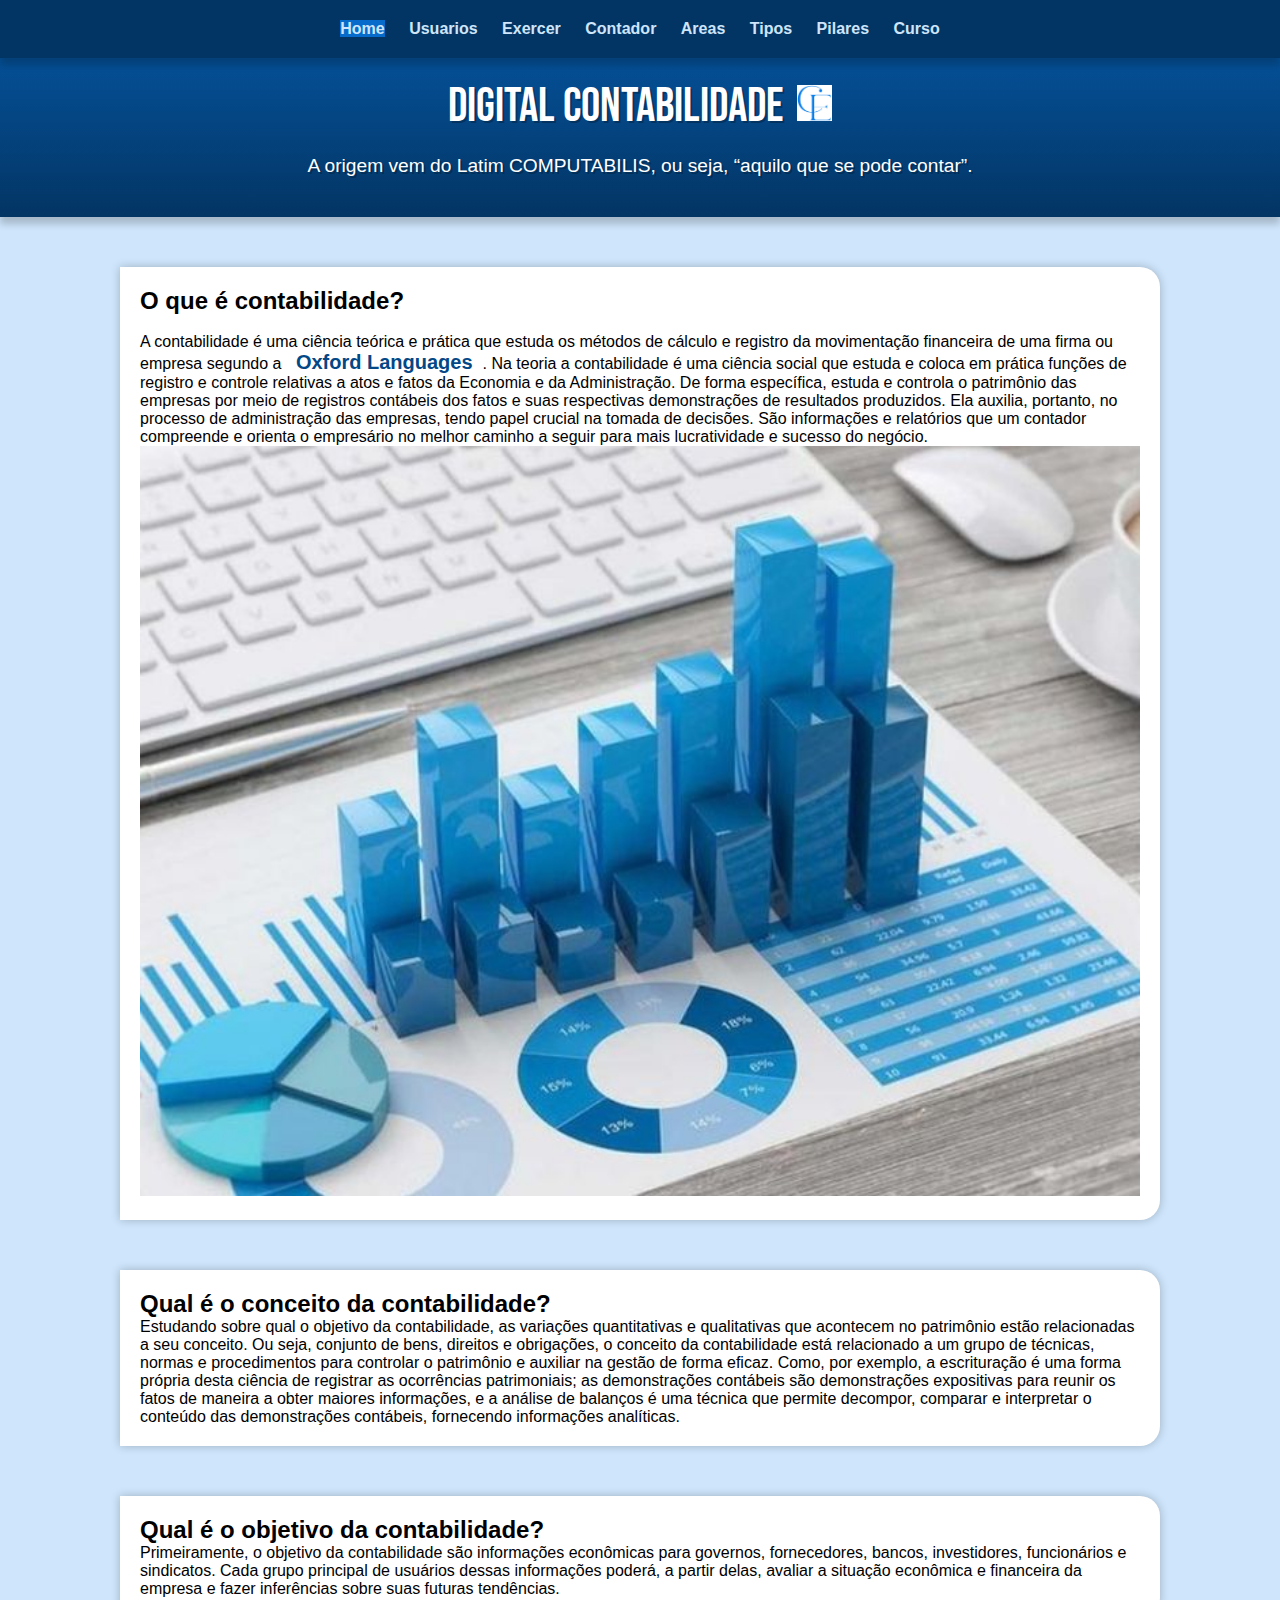
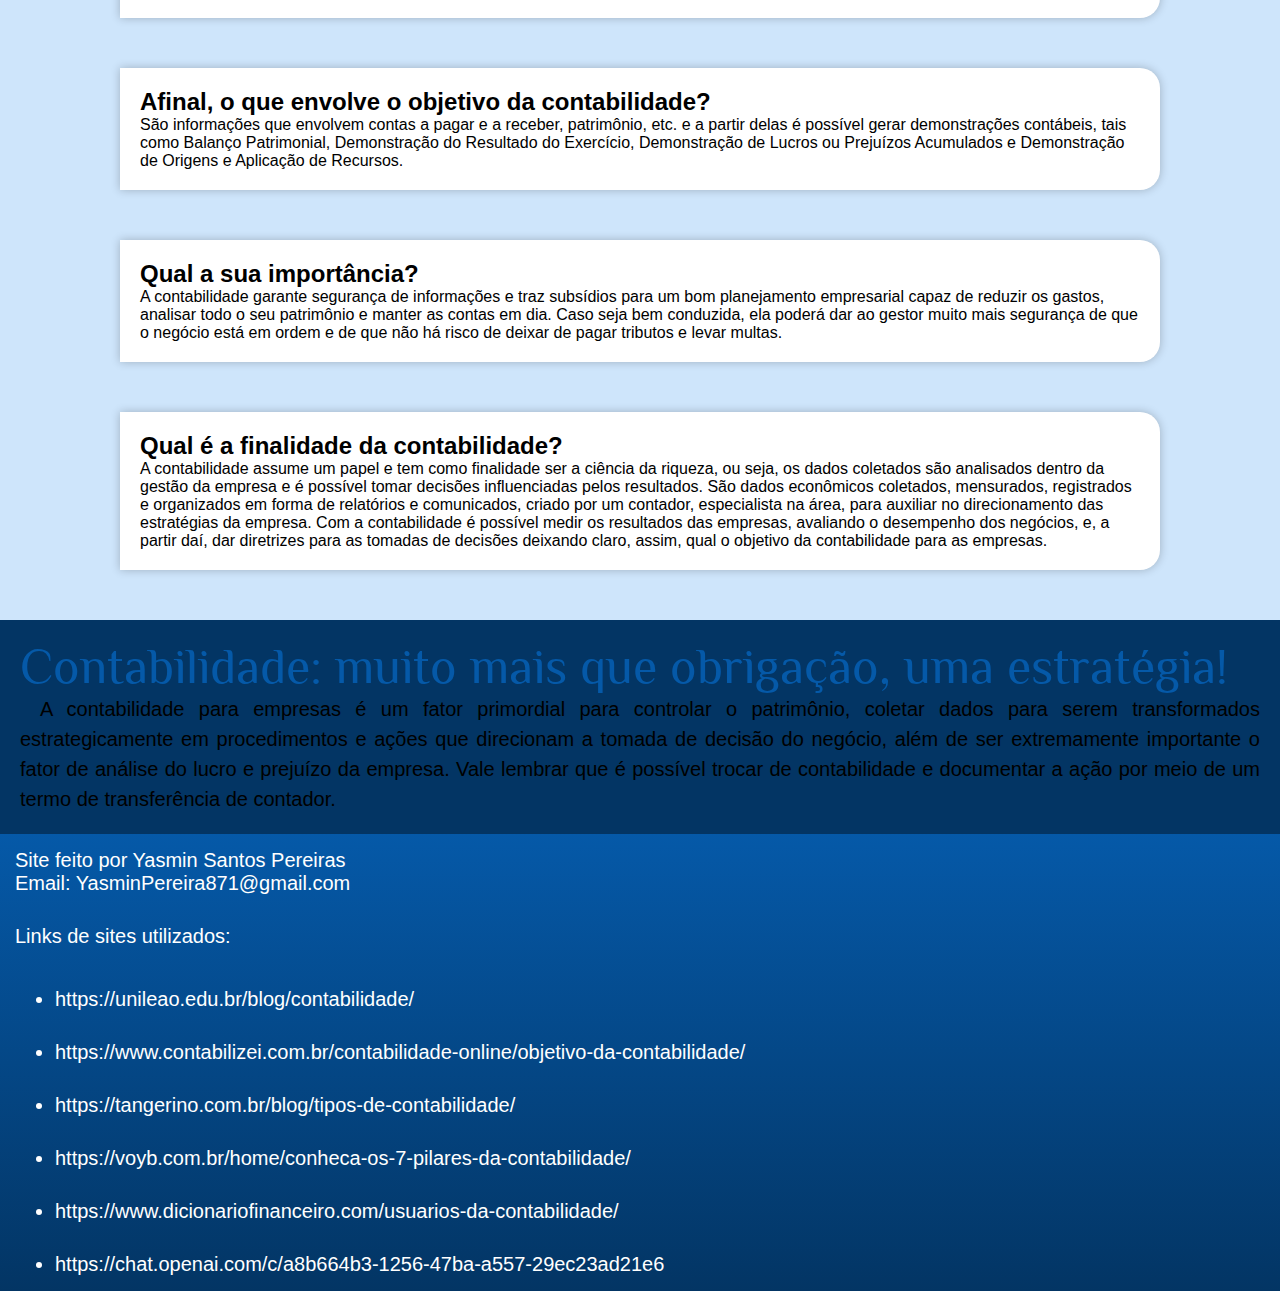
==== index.html @ eaf53db7 "normal" ====
<!DOCTYPE html>
<html lang="pt-br">
<head>
    <meta charset="UTF-8">
    <meta name="viewport" content="width=device-width, initial-scale=1.0">
    <title>ContaEstudy</title>
    <link rel="shortcut icon" href="imagem/logo.png" type="image/x-icon">
    <link rel="stylesheet" href="style.css">
</head>
<body>
    <header>
        <nav>
            <a href="index.html"><span>Home</span></a>
            <a href="usuarios.html">Usuarios</a>
            <a href="exercer.html">Exercer</a>
            <a href="contador.html">Contador</a>
            <a href="areas.html">Areas</a>
            <a href="tipos.html">Tipos</a>
            <a href="pilares.html">Pilares</a>
            <a href="curso.html">Curso</a>
        </nav>
        
        <h1>Digital Contabilidade</h1>
        <img src="imagem/logo.png" alt="Logo do Site">
        <p>A origem vem do Latim COMPUTABILIS, ou seja, “aquilo que se pode contar”.</p>
    </header>
    
    
    <main>
        <article>

            <nav class="esquerda">
                <h2>O que é contabilidade?</h2>
                <br>
                <p>
                    A contabilidade é uma ciência teórica e prática que estuda os métodos de cálculo e registro da movimentação financeira de uma firma ou empresa segundo a <a href="https://languages.oup.com/google-dictionary-pt/" target="_blank">Oxford Languages</a>.
                    Na teoria a contabilidade é uma ciência social que estuda e coloca em prática funções de registro e controle relativas a atos e fatos da Economia e da Administração. De forma específica, estuda e controla o patrimônio das empresas por meio de registros contábeis dos fatos e suas respectivas demonstrações de resultados produzidos.
                    Ela auxilia, portanto, no processo de administração das empresas, tendo papel crucial na tomada de decisões. São informações e relatórios que um contador compreende e orienta o empresário no melhor caminho a seguir para mais lucratividade e sucesso do negócio.
                </p>

                <picture class="cont">
                    <source media="(max-width: 600px)" srcset="imagem/cont1.jpeg">
                    <img src="imagem/cont1.jpg" alt="" width="100%">
                </picture>
                
            </nav>

            <nav class="direita">
                <h2>Qual é o conceito da contabilidade?</h2>
                
                <p>
                    Estudando sobre qual o objetivo da contabilidade, as variações quantitativas e qualitativas que acontecem no patrimônio estão relacionadas a seu conceito. Ou seja, conjunto de bens, direitos e obrigações, o conceito da contabilidade está relacionado a um grupo de técnicas, normas e procedimentos para controlar o patrimônio e auxiliar na gestão de forma eficaz.
                    Como, por exemplo, a escrituração é uma forma própria desta ciência de registrar as ocorrências patrimoniais; as demonstrações contábeis são demonstrações expositivas para reunir os fatos de maneira a obter maiores informações, e a análise de balanços é uma técnica que permite decompor, comparar e interpretar o conteúdo das demonstrações contábeis, fornecendo informações analíticas.
                </p>
            </nav>
            
            <nav class="esquerda">
                <h2>Qual é o objetivo da contabilidade?</h2>
                
                <p>Primeiramente, o objetivo da contabilidade são informações econômicas para governos, fornecedores, bancos, investidores, funcionários e sindicatos. Cada grupo principal de usuários dessas informações poderá, a partir delas, avaliar a situação econômica e financeira da empresa e fazer inferências sobre suas futuras tendências.</p>

            </nav>
            
            <nav class="direita">
                <h2>Afinal, o que envolve o objetivo da contabilidade?</h2>
                
                <p>São informações que envolvem contas a pagar e a receber, patrimônio, etc. e a partir delas é possível gerar demonstrações contábeis, tais como Balanço Patrimonial, Demonstração do Resultado do Exercício, Demonstração de Lucros ou Prejuízos Acumulados e Demonstração de Origens e Aplicação de Recursos.</p>

            </nav>
            
            <nav class="esquerda">
                <h2>Qual a sua importância?</h2>
                
                <p>A contabilidade garante segurança de informações e traz subsídios para um bom planejamento empresarial capaz de reduzir os gastos, analisar todo o seu patrimônio e manter as contas em dia. Caso seja bem conduzida, ela poderá dar ao gestor muito mais segurança de que o negócio está em ordem e de que não há risco de deixar de pagar tributos e levar multas.</p>
            </nav>
            
            <nav class="direita">
                <h2>Qual é a finalidade da contabilidade?</h2>
                
                <p>
                    A contabilidade assume um papel e tem como finalidade ser a ciência da riqueza, ou seja, os dados coletados são analisados dentro da gestão da empresa e é possível tomar decisões influenciadas pelos resultados.
                    São dados econômicos coletados, mensurados, registrados e organizados em forma de relatórios e comunicados, criado por um contador, especialista na área, para auxiliar no direcionamento das estratégias da empresa.
                    Com a contabilidade é possível medir os resultados das empresas, avaliando o desempenho dos negócios, e, a partir daí, dar diretrizes para as tomadas de decisões deixando claro, assim, qual o objetivo da contabilidade para as empresas.
                </p>
            </nav>
            
            <nav class="normal">
                <h2>Contabilidade: muito mais que obrigação, uma estratégia!</h2>
                
                <p>A contabilidade para empresas é um fator primordial para controlar o patrimônio, coletar dados para serem transformados estrategicamente em procedimentos e ações que direcionam a tomada de decisão do negócio, além de ser extremamente importante o fator de análise do lucro e prejuízo da empresa. Vale lembrar que é possível trocar de contabilidade e documentar a ação por meio de um termo de transferência de contador.</p>
            </nav>
            
        </article>
    </main>
    <footer>
        <p>
            Site feito por Yasmin Santos Pereiras
            <br>
            Email: YasminPereira871@gmail.com
        </p>
        
        <ul>
            <p>Links de sites utilizados:</p>
            <li><a href="https://unileao.edu.br/blog/contabilidade/" target="_blank">https://unileao.edu.br/blog/contabilidade/</a></li>
            <li><a href="https://www.contabilizei.com.br/contabilidade-online/objetivo-da-contabilidade/" target="_blank">https://www.contabilizei.com.br/contabilidade-online/objetivo-da-contabilidade/</a></li>
            <li><a href="https://tangerino.com.br/blog/tipos-de-contabilidade/" target="_blank">https://tangerino.com.br/blog/tipos-de-contabilidade/</a></li>
            <li><a href="https://voyb.com.br/home/conheca-os-7-pilares-da-contabilidade/" target="_blank">https://voyb.com.br/home/conheca-os-7-pilares-da-contabilidade/</a></li>
            <li><a href="https://www.dicionariofinanceiro.com/usuarios-da-contabilidade/" target="_blank">https://www.dicionariofinanceiro.com/usuarios-da-contabilidade/</a></li>
            <li><a href="https://chat.openai.com/c/a8b664b3-1256-47ba-a557-29ec23ad21e6" target="_blank">https://chat.openai.com/c/a8b664b3-1256-47ba-a557-29ec23ad21e6</a></li>
        </ul>
    </footer>
</body>
</html>
---- style.css ----
@charset "UTF-8";

@import url('https://fonts.googleapis.com/css2?family=Bebas+Neue&display=swap');

@font-face {
    font-family: 'Shunshine';
    src: url('formato-letra/Philosopher-Regular.ttf') format('truetype');
    font-weight: normal;
}

:root {
    --cor0: #cee5fb;
    --cor1: #309bff;
    --cor2: #066BCA;
    --cor3: #0559A8;
    --cor4: #044786;
    --cor5: #033564;

    --font-padrao: Arial, Verdana, Helvetica, sans-serif;
    --font-destaque: 'Bebas Neue', cursive;
    --font-titulo: 'Shunshine', cursive;
}

* {
    margin: 0px;
    padding: 0px;
}

body {
    background-color: var(--cor0);
    font-family: var(--font-padrao);
}


nav {
    background-color: var(--cor5);
    padding: 20px;
    box-shadow: 0px 7px 7px rgba(0, 0, 0, 0.193);

}

span {
    background-color: var(--cor2);
}

nav a {
    color: var(--cor0);
    padding: 10px;
    border-radius: 5px;
    text-decoration: none;
    font-weight: bold;
    transition-duration: 0.5s;
}


nav a:hover {
    background-color: var(--cor2);
    color: var(--cor5);
    width: auto;
    text-align: left;
}

main a {
    color: var(--cor4);
    text-decoration: none;
    transition-duration: 0.5s;
    font-size: 20px;
}

main a:hover {
    background-color: var(--cor1);
    color: var(--cor5);
    width: auto;
}


header {
    background-image: linear-gradient(to bottom, var(--cor3), var(--cor5));
    min-height: 150px;
    text-align: center;
    box-shadow: 0px 7px 7px rgba(0, 0, 0, 0.193);
}

header h1 {
    color: white;
    font-family: var(--font-destaque);
    font-size: 3em;
    font-weight: normal;
    padding-top: 20px;
    margin-bottom: 20px;
    text-shadow: 2px 2px 0px rgba(0, 0, 0, 0.267);
}

header p {
    font-family: var(--font-padrao);
    font-size: 1.2em;
    color: white;
    max-width: 600%;
    padding: 0px 10px 0px 10px;
    margin: auto;
    padding-bottom: 40px;
    text-shadow: 2px 2px 0px rgba(0, 0, 0, 0.267);
}

header img {
    width: 35px;
    margin-left: 10px;
}

header img, h1 {
    display: inline-block;
}

.esquerda {
    background-color: white;
    min-width: 300px;
    max-width: 1000px;
    margin: auto;
    margin-top: 50px;
    margin-bottom: 50px;
    padding: 20px;
    box-shadow: 0px 0px 10px rgba(0, 0, 0, 0.233);
    border-radius: 0px 20px 20px 0px;
}


.direita {
    background-color: white;
    min-width: 300px;
    max-width: 1000px;
    margin: auto;
    margin-top: 50px;
    margin-bottom: 50px;
    padding: 20px;
    box-shadow: 0px 0px 10px rgba(0, 0, 0, 0.233);
    border-radius: 0px 20px 20px 0px;
}

.normal nav {
    background-color: white;
    min-width: auto;
    max-width: auto;
    margin: 0px;
    padding: 20px;
    display: grid;
}

.normal nav p {
    padding-top: 30px;
}

.normal nav h2 {
    text-align: center;
}

.normal h2 {
    color: var(--cor3);
    font-family: var(--font-titulo);
    font-weight: normal;
    font-size: 50px;
}

.normal p {
    text-indent: 20px;
    line-height: 30px;
    font-size: 20px;
    text-align: justify;
}

footer {
    background-image: linear-gradient(to bottom, var(--cor3), var(--cor5));
    color: white;
    font-size: 20px;
    text-align: justify;
    padding: 5px;
}


footer a {
    color: white;
    font-weight: normal;
    text-decoration: none;
}

footer a:hover {
    text-decoration: underline;
    color: var(--cor1);
}

footer p {
    padding: 10px;
    padding-bottom: 20px;
}
/*

footer ul p {
    padding: 10px;
}

footer ul {
    padding: 20px;
}
*/
.cont {
    min-width: 280px;
    max-width: 800px;
    margin: auto;
}

.caixa {
    background-color: white;
    min-width: 300px;
    max-width: 1000px;
    margin: auto;
    margin-top: 50px;
    margin-bottom: 30px;
    box-shadow: 0px 0px 10px rgba(0, 0, 0, 0.233);
    border-radius: 0px 20px 0px 20px;
    display: grid;
}

.caixa  h2 {
    color: var(--cor3);
}

.caixa h3 {
    color: var(--cor2);
    padding-top: 20px;
}

.caixa p {
    font-family: var(--font-padrao);
    margin: 10px;
}

ol {
    font-family: var(--font-titulo);
    padding-left: 60px;
    font-size: 25px;
    padding-top: 10px;
}

ul li {
    font-size: 20px;
    padding: 20px 0px 10px 0px;
    margin-left: 50px;
}

.area li{
    font-family: var(--font-titulo);
    font-size: 25px;
}

.tipo li {
    font-family: var(--font-titulo);
    font-size: 25px;
    padding-top: 50px;
}

.pilar li {
    font-family: var(--font-titulo);
    font-size: 25px;
    padding-top: 50px;
    margin-left: 30px;
}

.curso {
    padding-bottom: 40px;
}

.curso li {
    padding: 30px 0px 0px 0px;
    font-family: var(--font-padrao);
}

.olcurso{
    padding: 20px 30px;
}

.exercer p {
    font-family: var(--font-padrao);
}

.exercer li {
    font-size: 25px;
    font-family: var(--font-titulo)
}
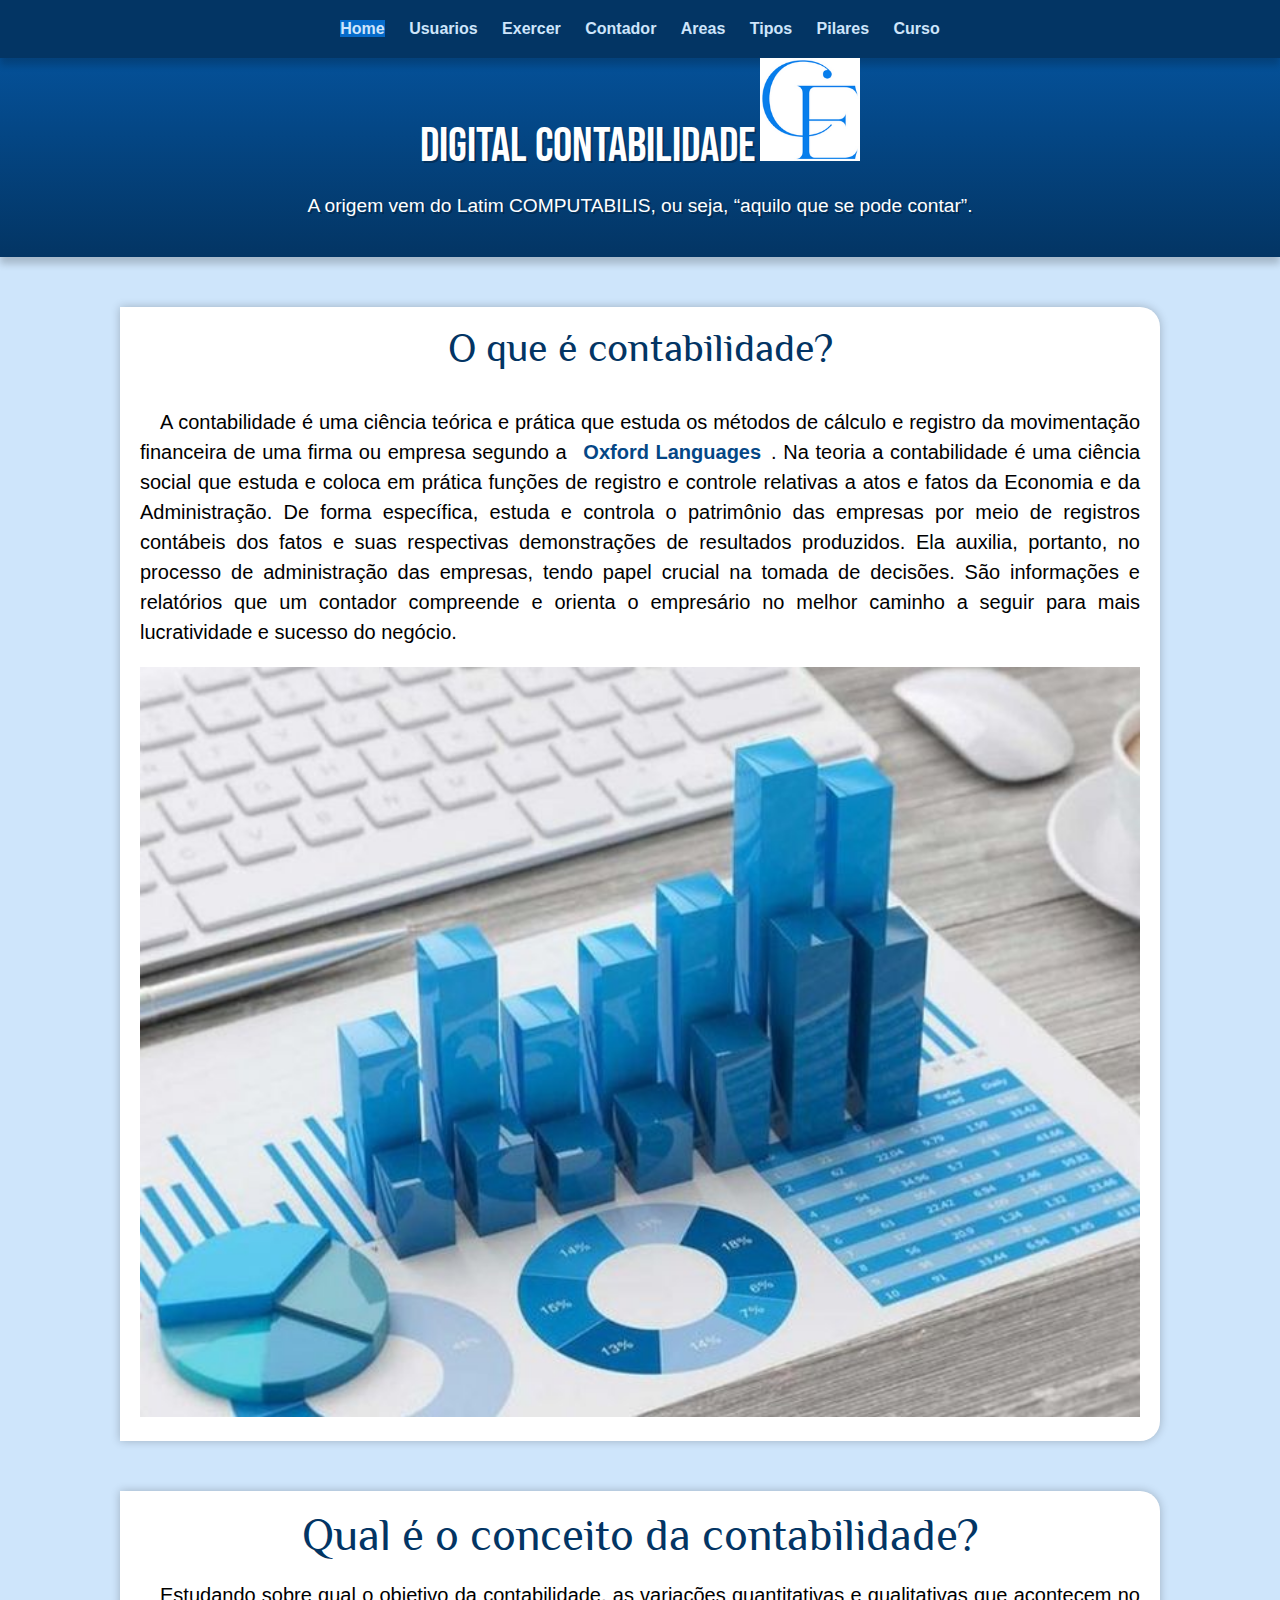
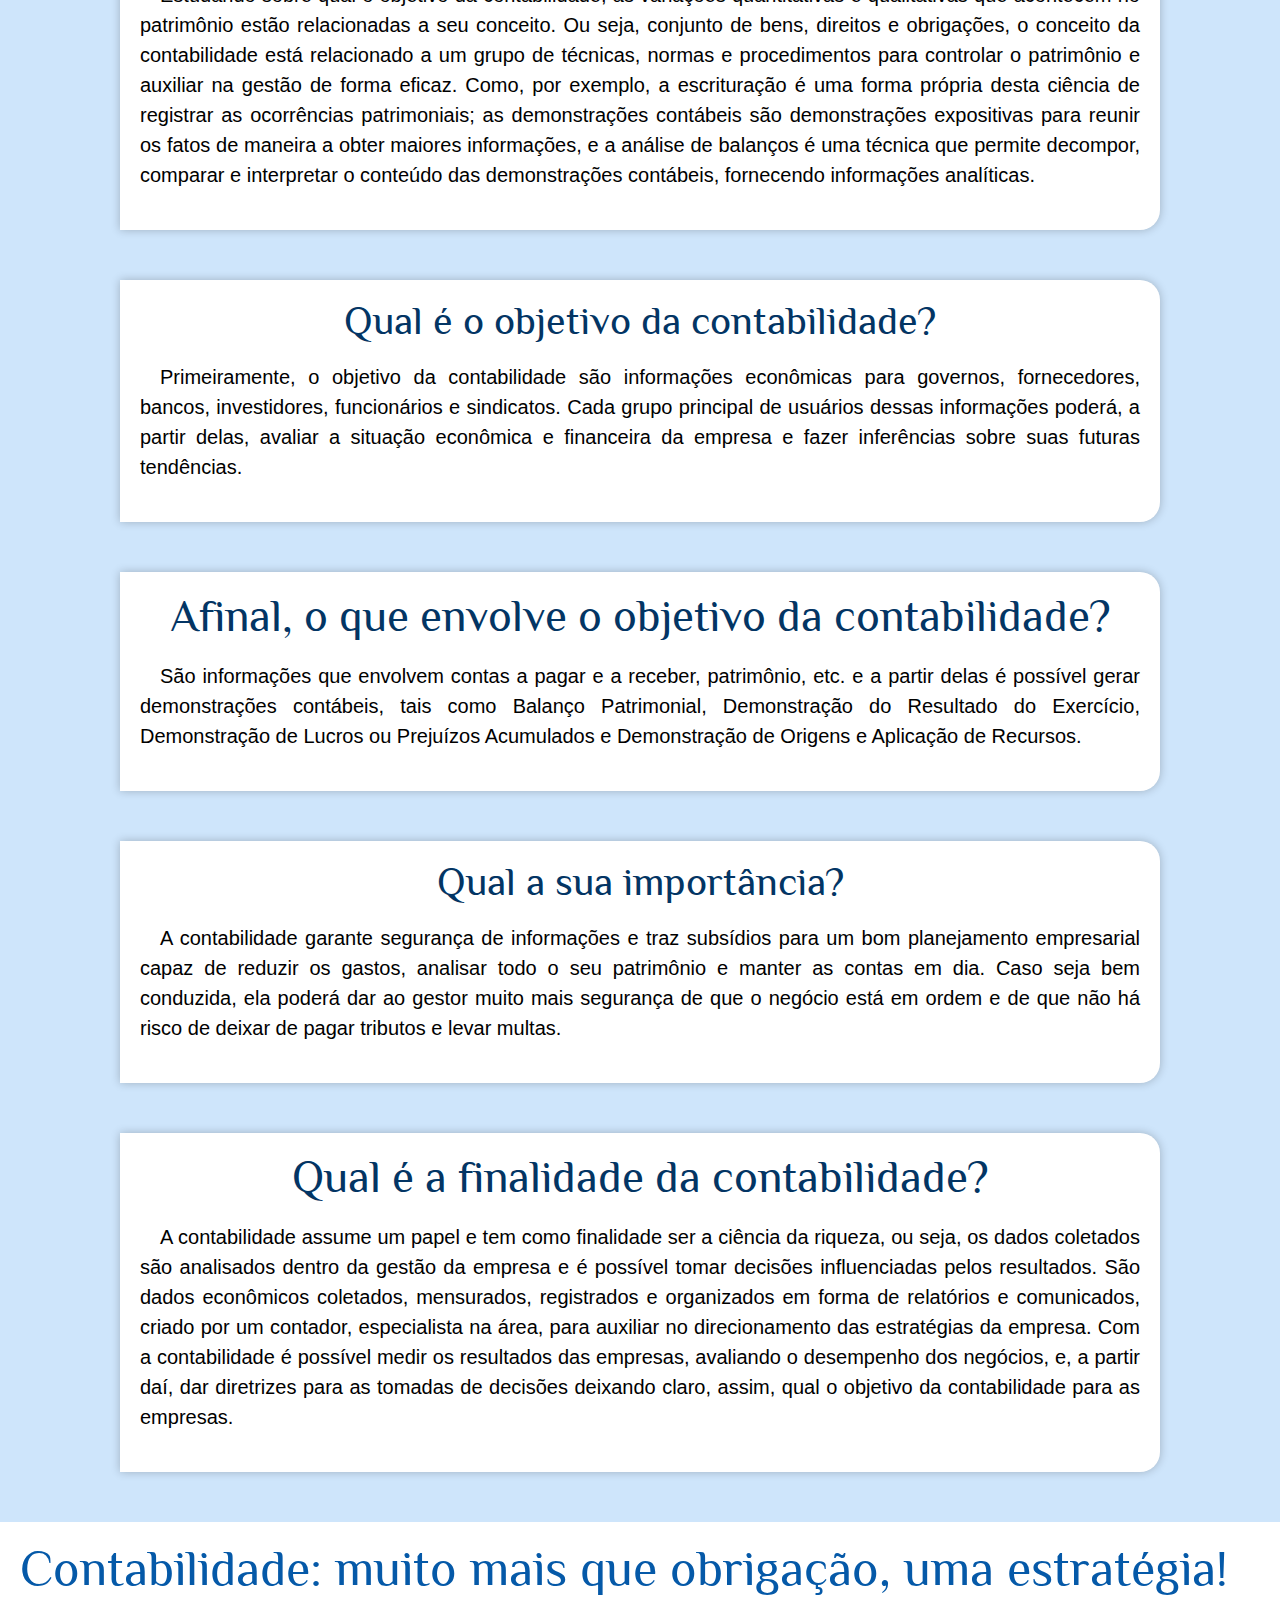
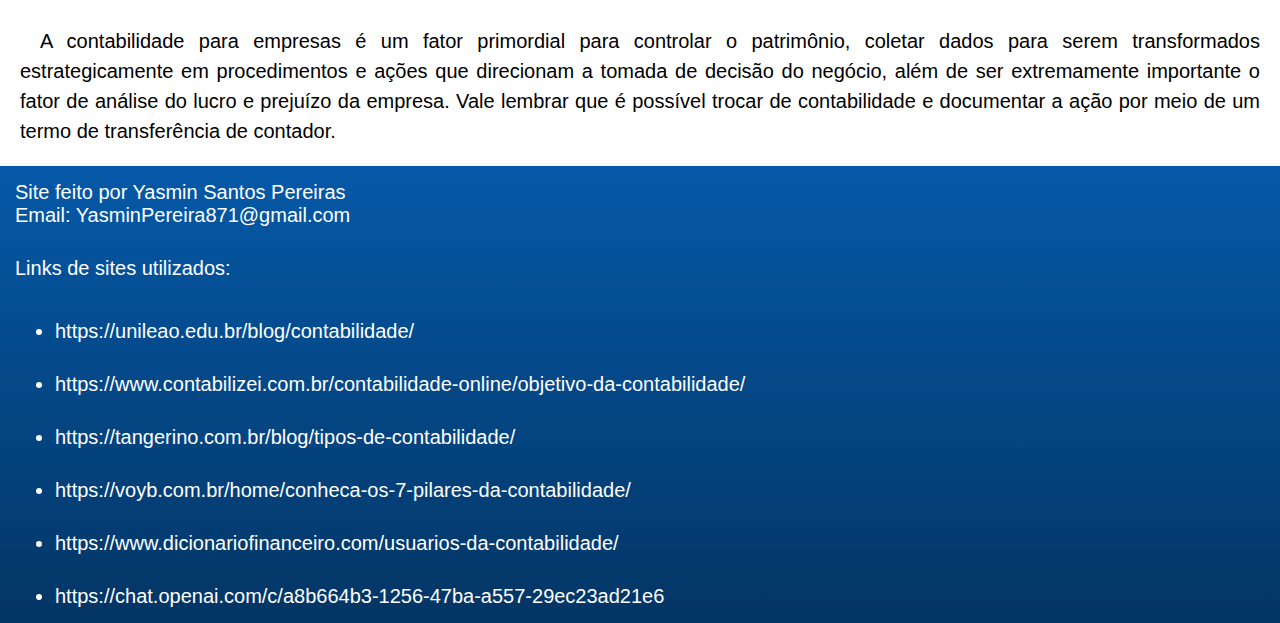
==== commit 2f345e83: "novo 1" ====
--- a/index.html
+++ b/index.html
@@ -38,8 +38,8 @@
                     Ela auxilia, portanto, no processo de administração das empresas, tendo papel crucial na tomada de decisões. São informações e relatórios que um contador compreende e orienta o empresário no melhor caminho a seguir para mais lucratividade e sucesso do negócio.
                 </p>
 
-                <picture class="cont">
-                    <source media="(max-width: 600px)" srcset="imagem/cont1.jpeg">
+                <picture>
+                    <source media="(max-width: 600px)"srcset="imagem/cont1.jpeg">
                     <img src="imagem/cont1.jpg" alt="" width="100%">
                 </picture>
                 
--- a/style.css
+++ b/style.css
@@ -103,8 +103,7 @@
 }
 
 header img {
-    width: 35px;
-    margin-left: 10px;
+    width: 100px;
 }
 
 header img, h1 {
@@ -123,6 +122,22 @@
     border-radius: 0px 20px 20px 0px;
 }
 
+.esquerda h2{
+    color: var(--cor5);
+    font-family: var(--font-titulo);
+    font-weight: normal;
+    font-size: 40px;
+    text-align: center;
+}
+
+.esquerda p{
+    font-family: var(--font-padrao);
+    font-size: 20px;
+    text-align: justify;
+    text-indent: 20px;
+    line-height: 30px;
+    padding: 20px 0px;
+}
 
 .direita {
     background-color: white;
@@ -136,7 +151,24 @@
     border-radius: 0px 20px 20px 0px;
 }
 
-.normal nav {
+.direita h2{
+    color: var(--cor5);
+    font-family: var(--font-titulo);
+    font-weight: normal;
+    font-size: 45px;
+    text-align: center;
+}
+
+.direita p{
+    font-family: var(--font-padrao);
+    font-size: 20px;
+    text-align: justify;
+    text-indent: 20px;
+    line-height: 30px;
+    padding: 20px 0px;
+}
+
+.normal {
     background-color: white;
     min-width: auto;
     max-width: auto;
@@ -145,7 +177,7 @@
     display: grid;
 }
 
-.normal nav p {
+.normal p {
     padding-top: 30px;
 }
 
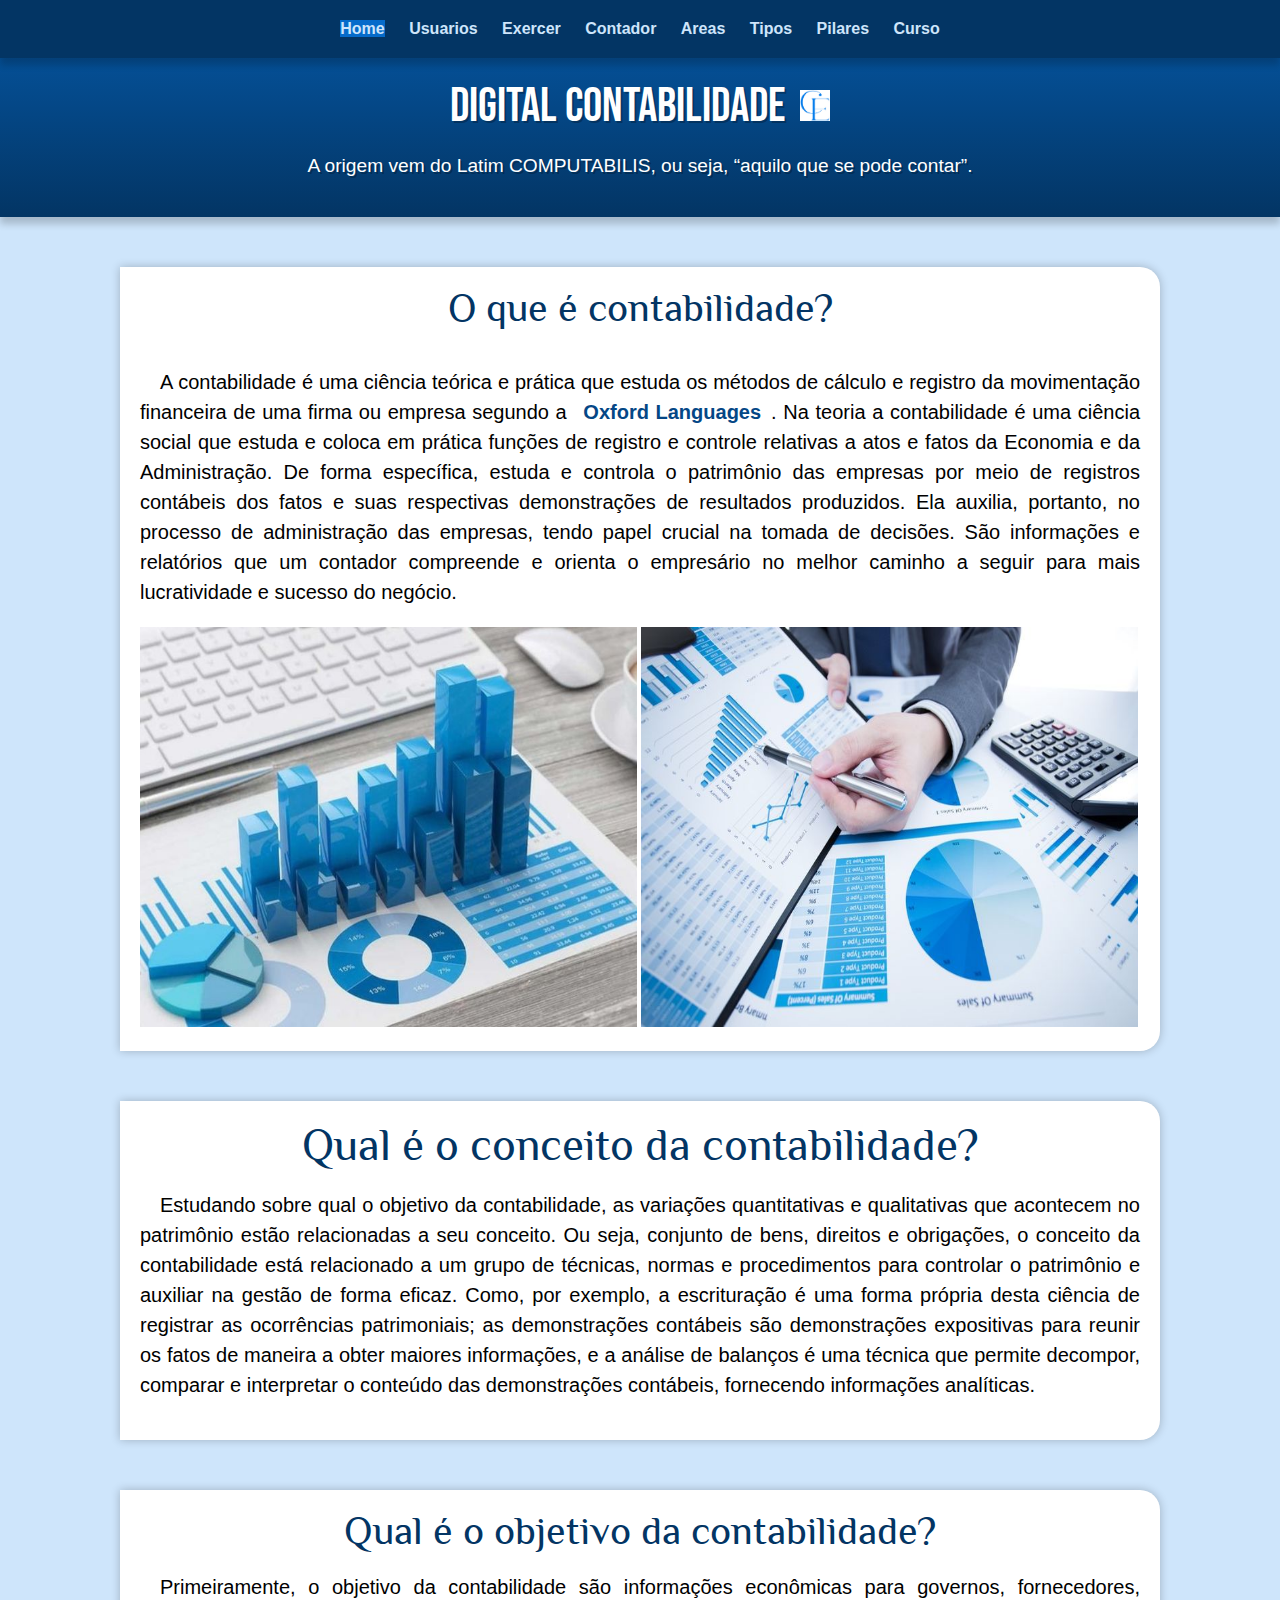
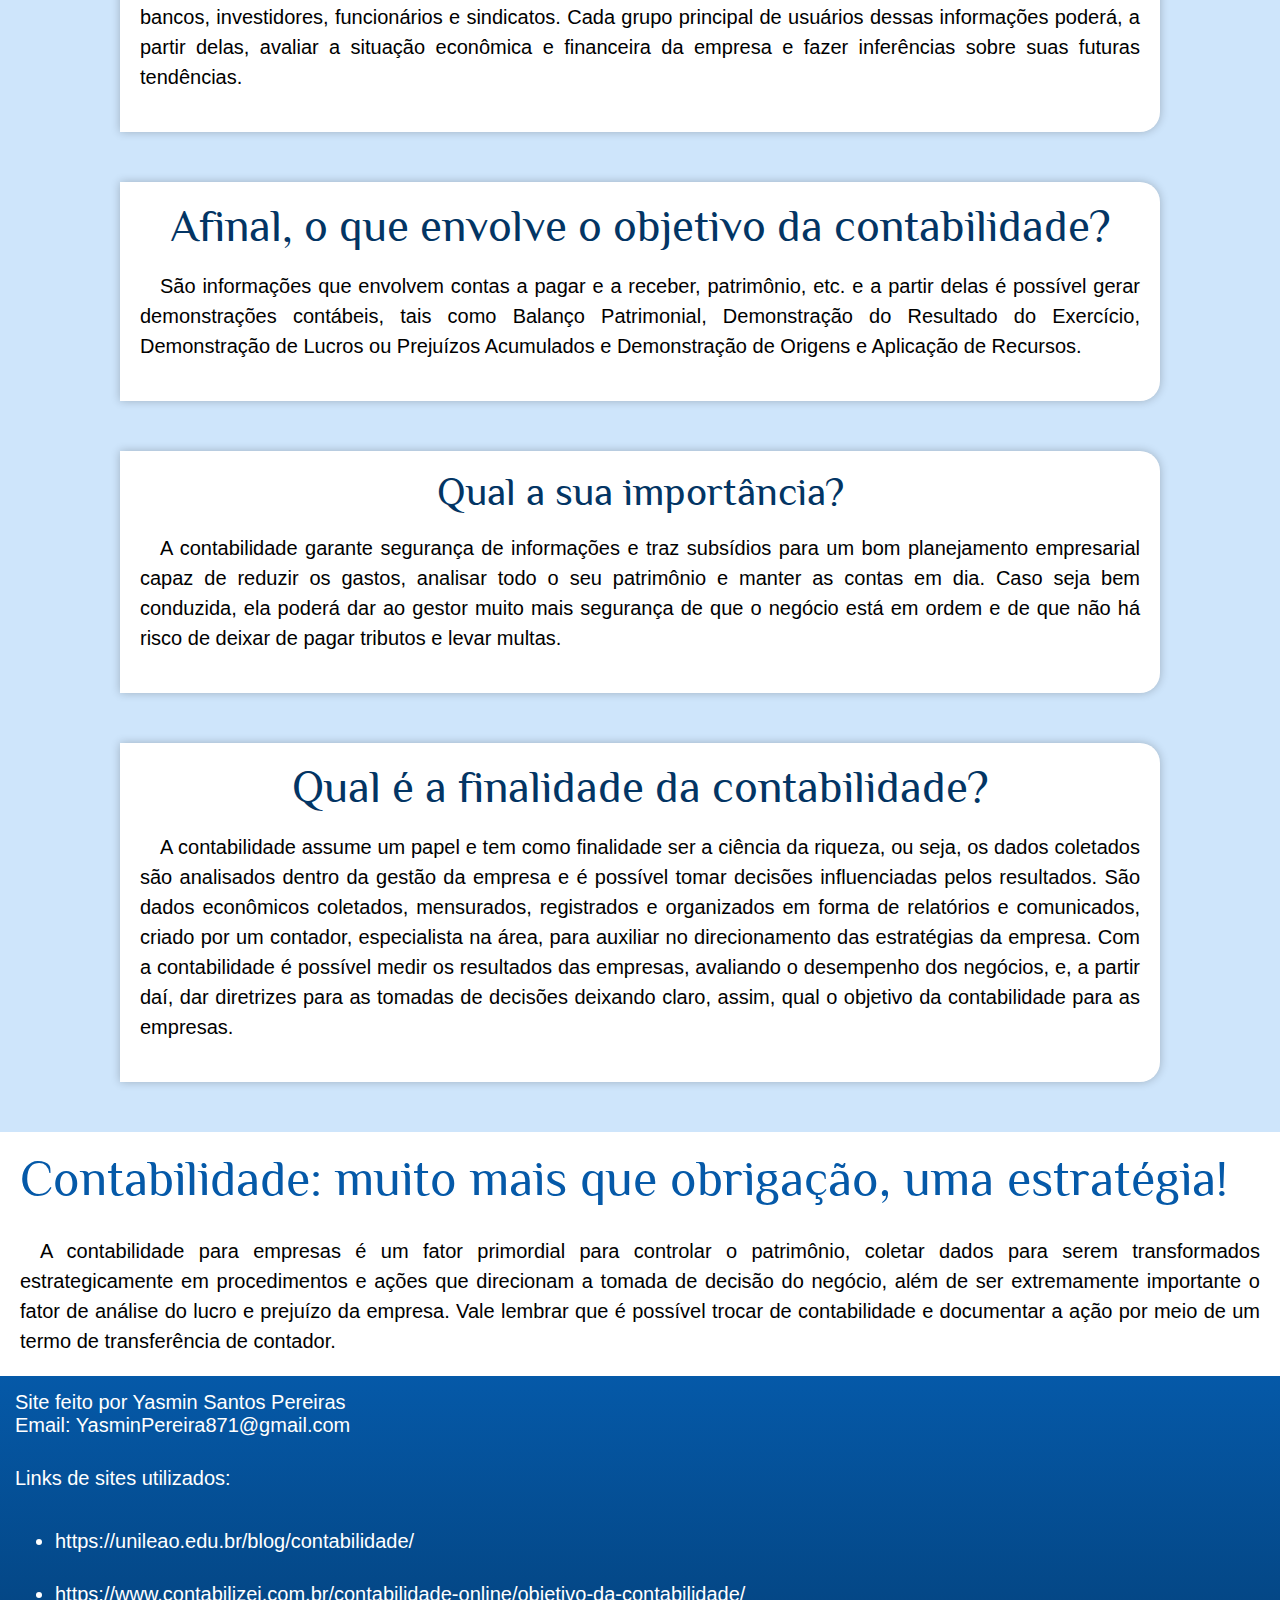
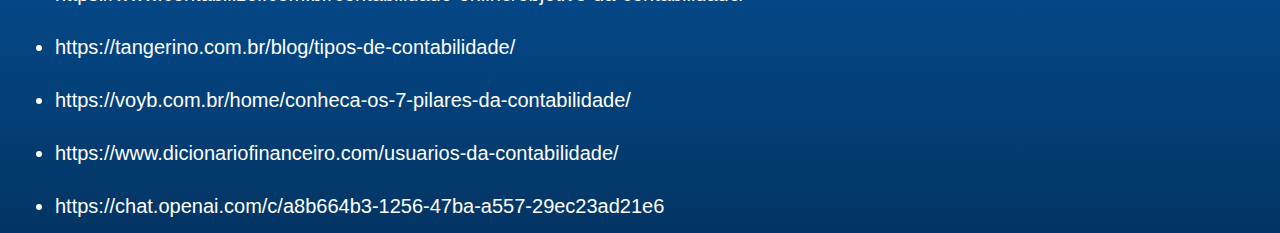
==== commit d85353e8: "novo 2" ====
--- a/index.html
+++ b/index.html
@@ -39,8 +39,10 @@
                 </p>
 
                 <picture>
-                    <source media="(max-width: 600px)"srcset="imagem/cont1.jpeg">
+                    <source media="(max-width: 600px)" srcset="imagem/cont1.jpeg">
                     <img src="imagem/cont1.jpg" alt="" width="100%">
+                    <source media="(max-width: 600px)" srcset="imagem/cont2.jpeg">
+                    <img src="imagem/cont2.jpg" alt="" width="100%">
                 </picture>
                 
             </nav>
--- a/style.css
+++ b/style.css
@@ -103,12 +103,14 @@
 }
 
 header img {
-    width: 100px;
+    width: 30px;
+    padding-left: 10px;
 }
 
 header img, h1 {
     display: inline-block;
 }
+
 
 .esquerda {
     background-color: white;
@@ -137,6 +139,12 @@
     text-indent: 20px;
     line-height: 30px;
     padding: 20px 0px;
+}
+
+main img {
+    width: 497px;
+    height: 400px;
+    margin: auto;
 }
 
 .direita {
@@ -233,11 +241,6 @@
     padding: 20px;
 }
 */
-.cont {
-    min-width: 280px;
-    max-width: 800px;
-    margin: auto;
-}
 
 .caixa {
     background-color: white;
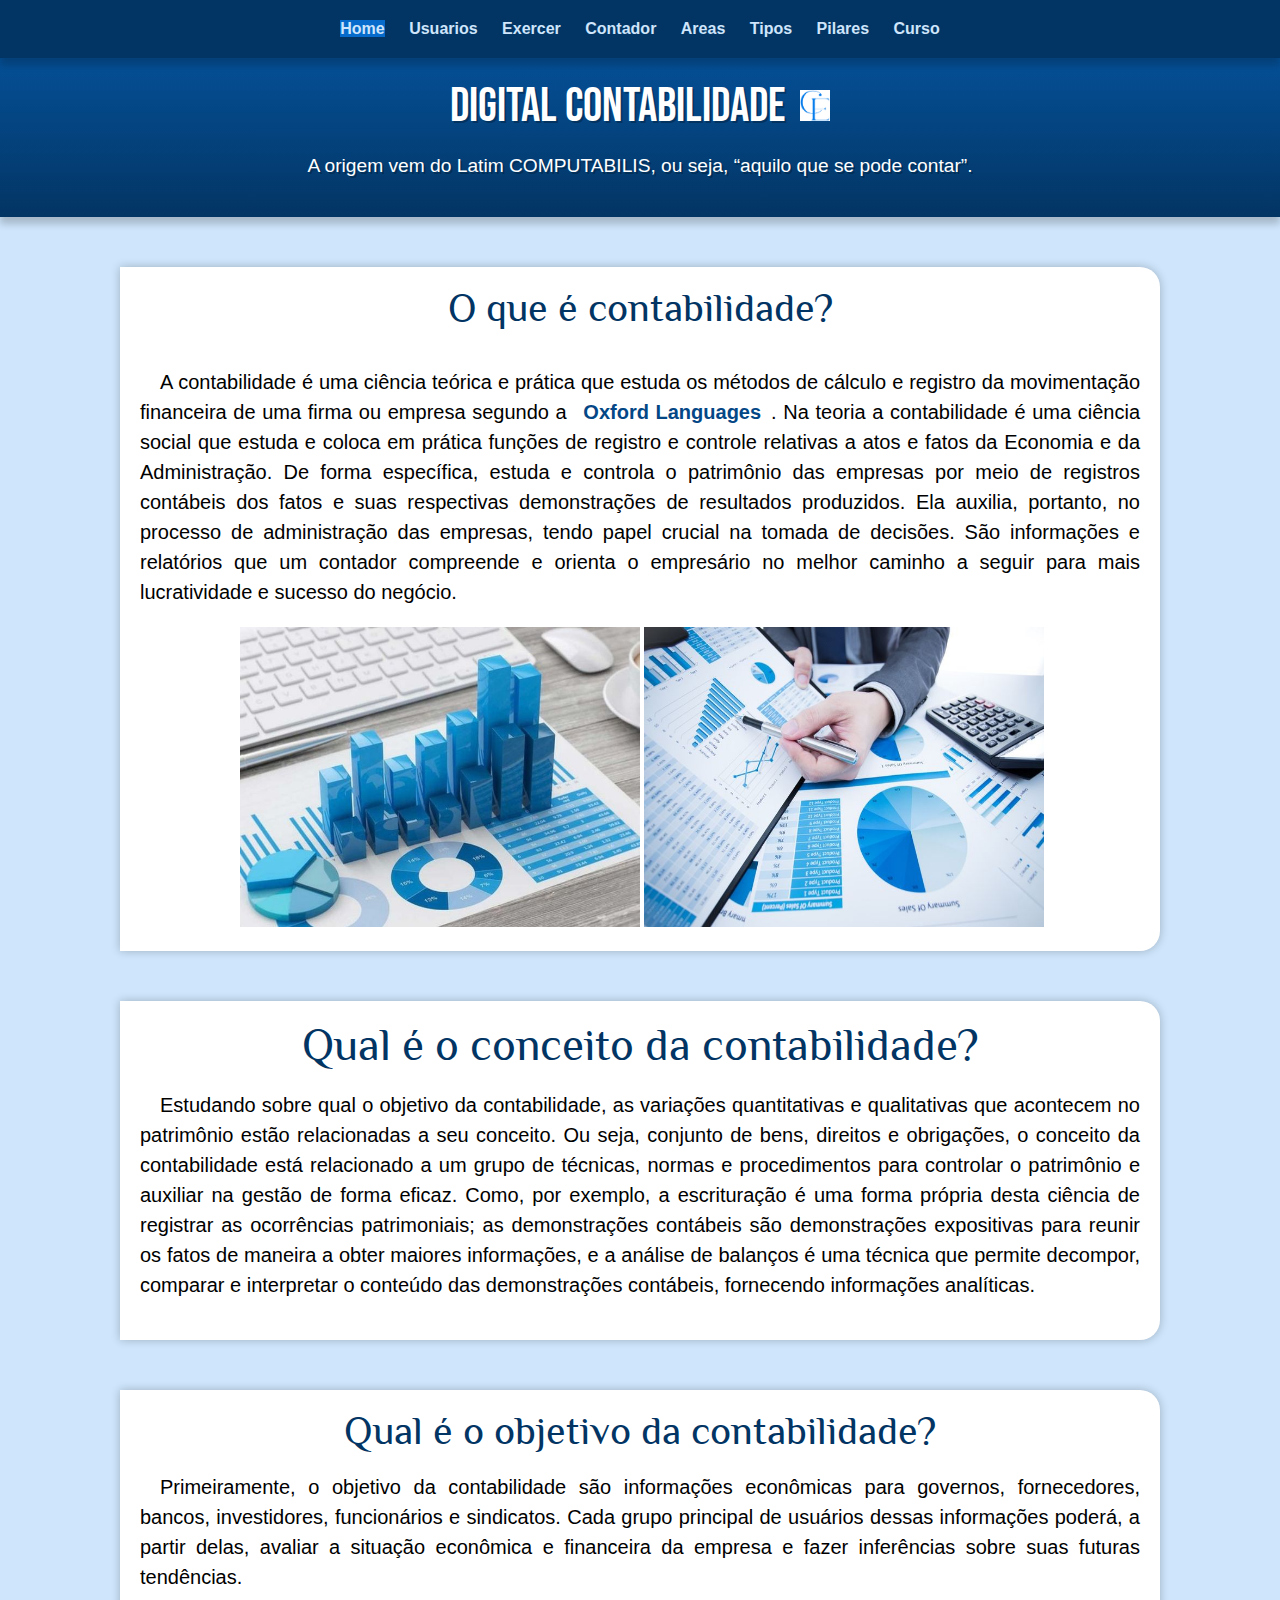
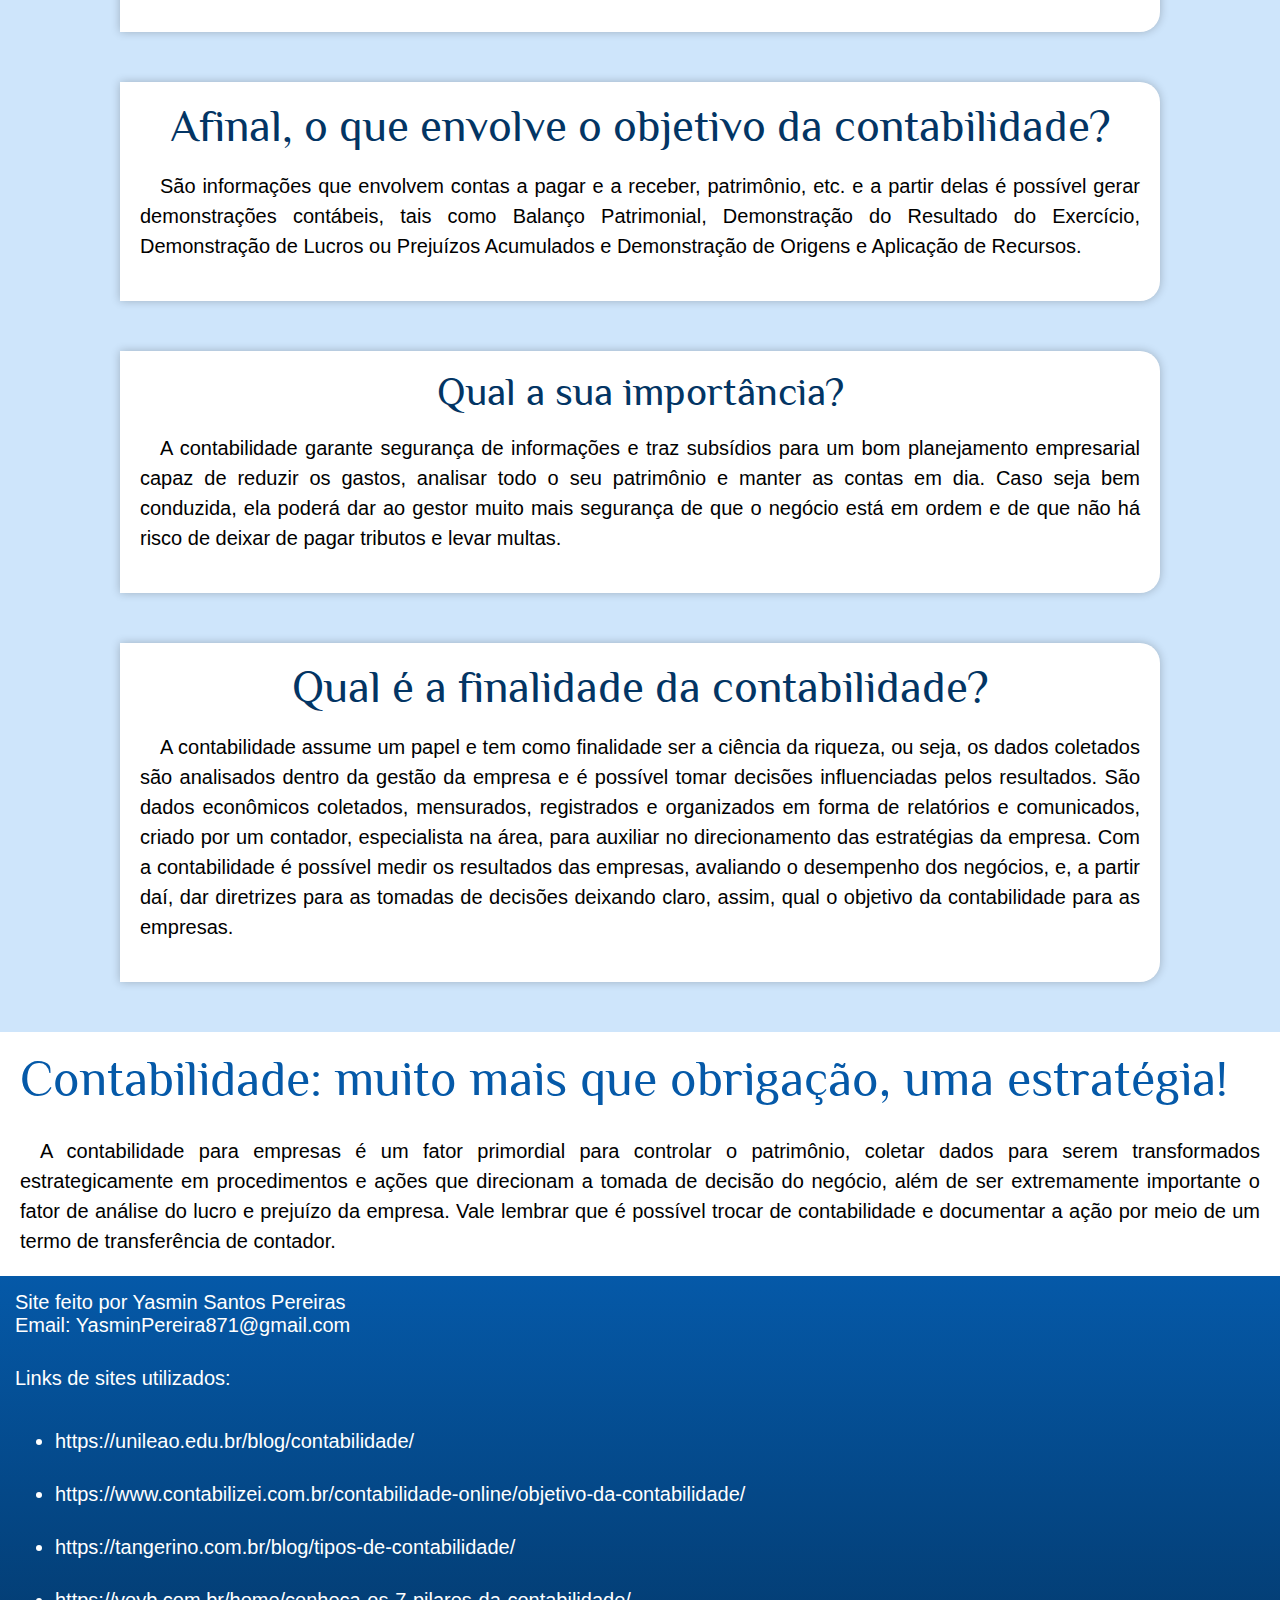
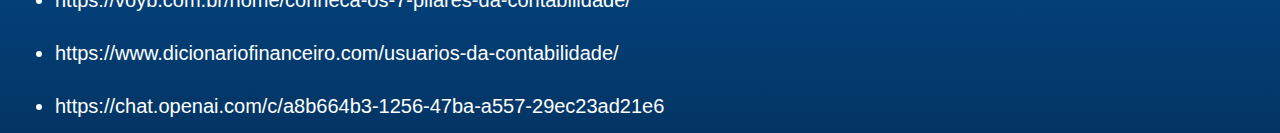
==== commit eb3b5834: "deuerrado" ====
--- a/index.html
+++ b/index.html
@@ -40,7 +40,7 @@
 
                 <picture>
                     <source media="(max-width: 600px)" srcset="imagem/cont1.jpeg">
-                    <img src="imagem/cont1.jpg" alt="" width="100%">
+                    <img class="espaco" src="imagem/cont1.jpg" alt="" width="100%">
                     <source media="(max-width: 600px)" srcset="imagem/cont2.jpeg">
                     <img src="imagem/cont2.jpg" alt="" width="100%">
                 </picture>
--- a/style.css
+++ b/style.css
@@ -142,9 +142,12 @@
 }
 
 main img {
-    width: 497px;
-    height: 400px;
-    margin: auto;
+    width: 400px;
+    height: 300px;
+}
+
+.espaco {
+    padding-left: 100px;
 }
 
 .direita {
@@ -176,6 +179,10 @@
     padding: 20px 0px;
 }
 
+.contaneir {
+
+}
+
 .normal {
     background-color: white;
     min-width: auto;
@@ -231,16 +238,6 @@
     padding: 10px;
     padding-bottom: 20px;
 }
-/*
-
-footer ul p {
-    padding: 10px;
-}
-
-footer ul {
-    padding: 20px;
-}
-*/
 
 .caixa {
     background-color: white;
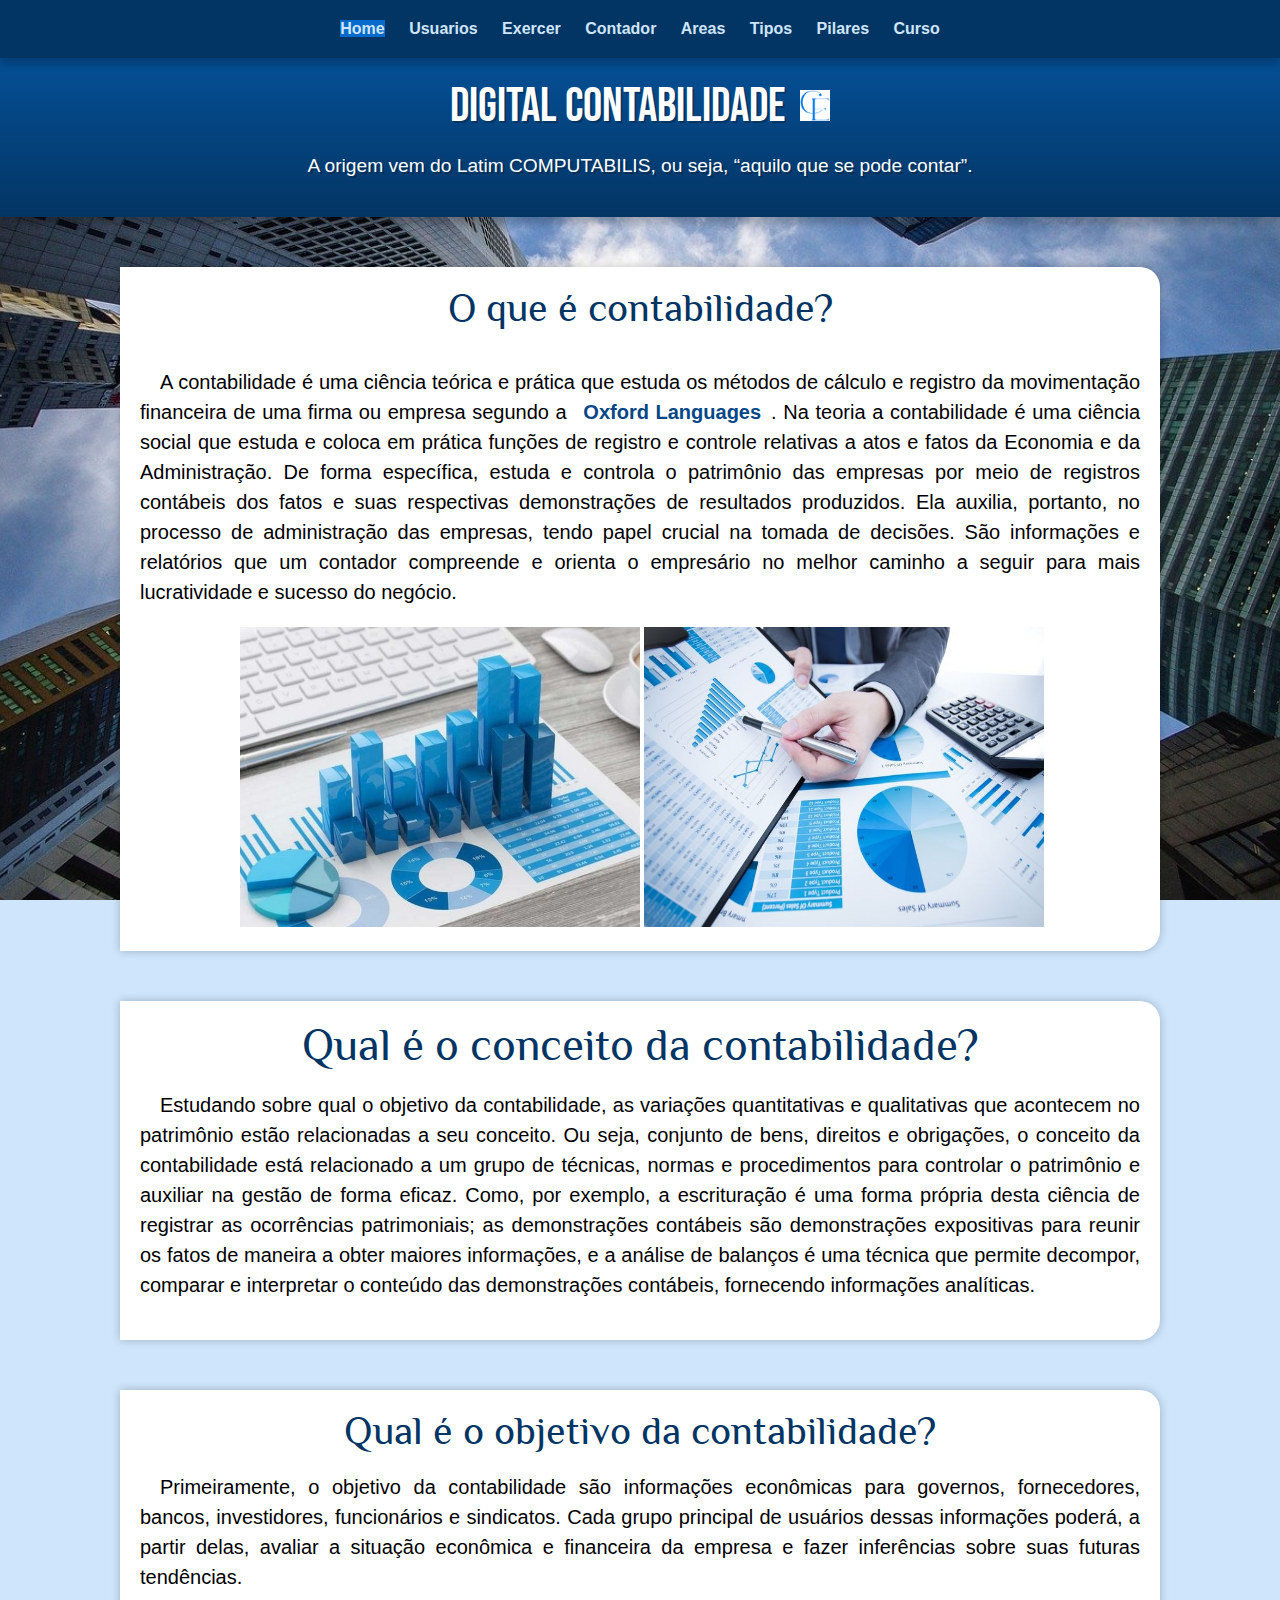
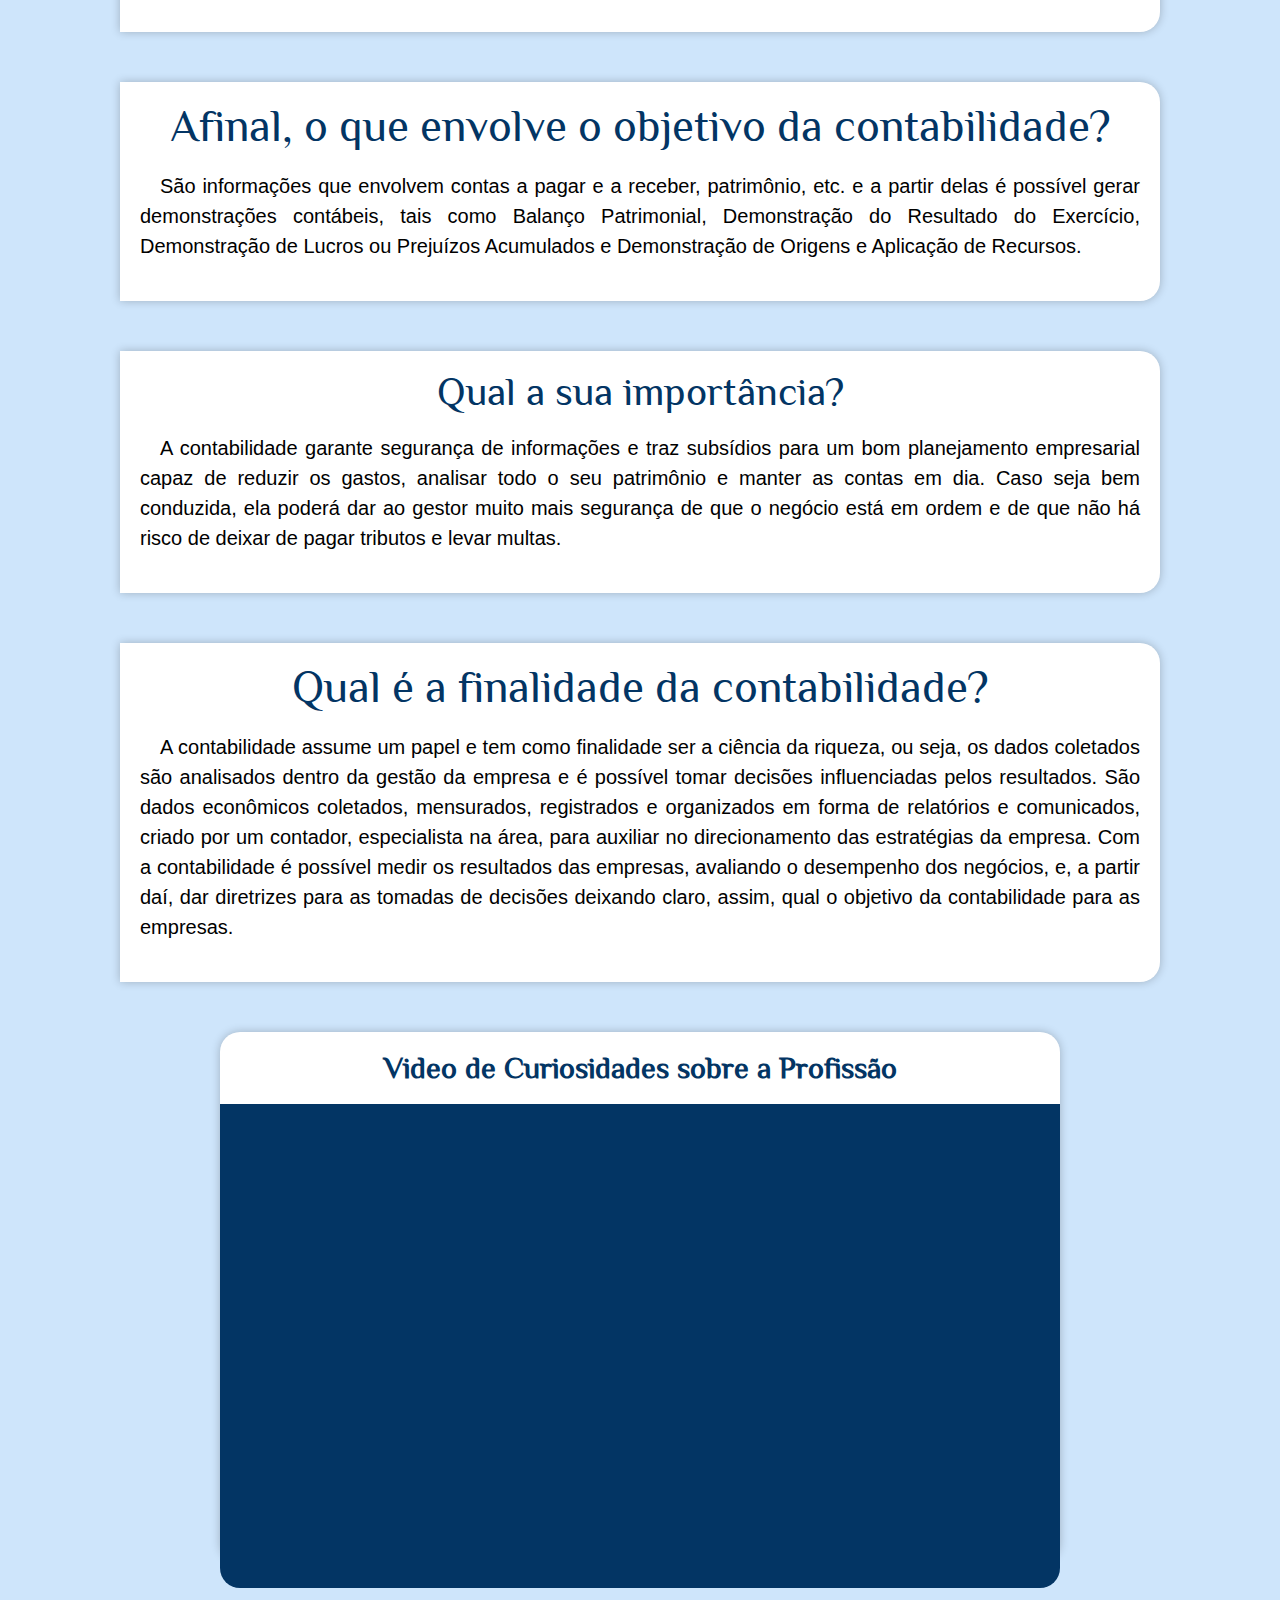
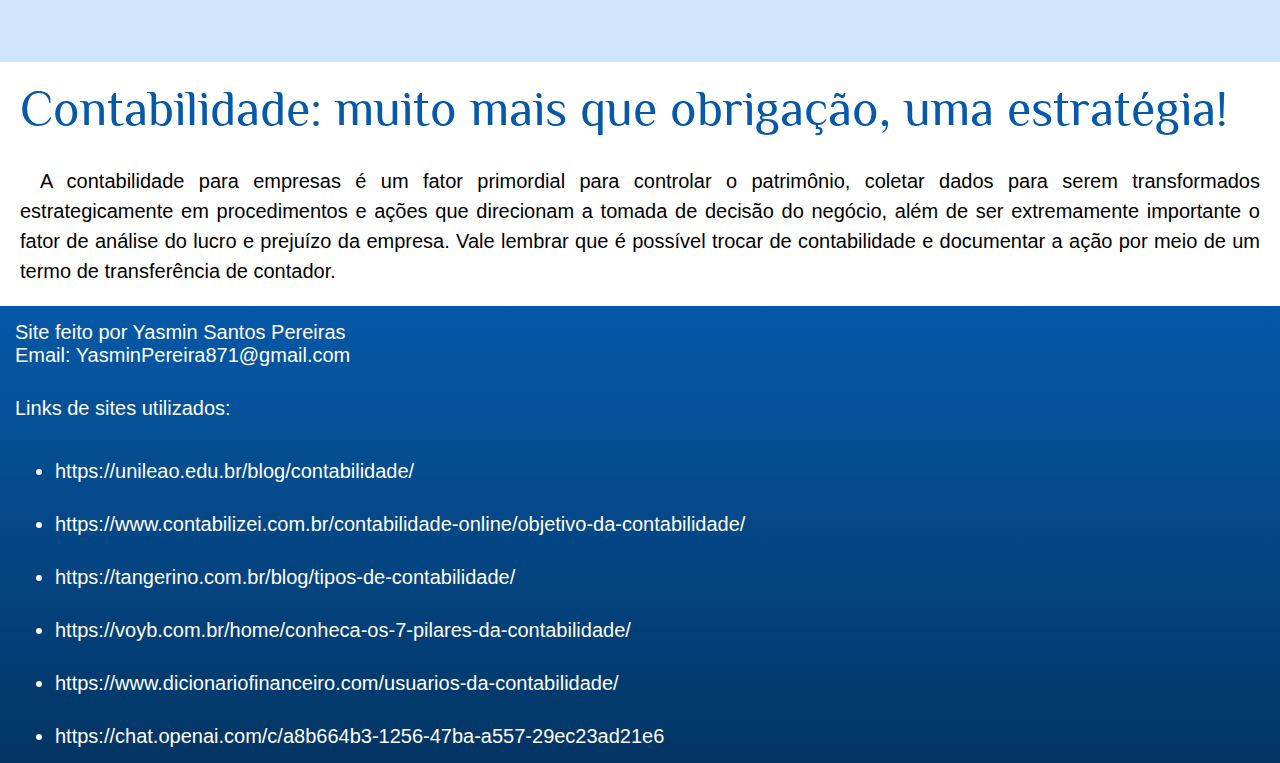
==== commit 7cc04c72: "video e fundo de imagem" ====
--- a/index.html
+++ b/index.html
@@ -85,6 +85,15 @@
                     Com a contabilidade é possível medir os resultados das empresas, avaliando o desempenho dos negócios, e, a partir daí, dar diretrizes para as tomadas de decisões deixando claro, assim, qual o objetivo da contabilidade para as empresas.
                 </p>
             </nav>
+
+            <nav class="meio">
+
+                <h2>Video de Curiosidades sobre a Profissão</h2>
+
+                <div class="video">
+                    <iframe width="560" height="315" src="https://www.youtube.com/embed/IDtHEjSUUxo?si=JnwZMe38qAuqkxtZ" title="YouTube video player" frameborder="0" allow="accelerometer; autoplay; clipboard-write; encrypted-media; gyroscope; picture-in-picture; web-share" referrerpolicy="strict-origin-when-cross-origin" allowfullscreen></iframe>
+                </div>
+            </nav>
             
             <nav class="normal">
                 <h2>Contabilidade: muito mais que obrigação, uma estratégia!</h2>
--- a/style.css
+++ b/style.css
@@ -27,8 +27,10 @@
 }
 
 body {
-    background-color: var(--cor0);
-    font-family: var(--font-padrao);
+    font-family: var(--font-padrao);
+    background: var(--cor0) url('imagem/wallpaper002.jpg') center center no-repeat fixed;
+    background-size: cover;
+    height: 97vh;
 }
 
 
@@ -179,8 +181,42 @@
     padding: 20px 0px;
 }
 
-.contaneir {
-
+.meio {
+    background-color: white;
+    min-width: 300px;
+    max-width: 1000px;
+    height: 490px;
+    width: 800px;
+    margin: auto;    
+    margin-bottom: 100px;
+    box-shadow: 0px 0px 10px rgba(0, 0, 0, 0.233);
+    border-radius: 20px 20px 20px 20px;
+}
+
+.meio h2 {
+    font-family: var(--font-titulo);
+    color: var(--cor5);
+    text-align: center;
+    font-size: 30px;
+    padding-bottom: 20px;
+
+}
+
+.video {
+    background-color: var(--cor5);
+    margin: 0px -20px 30px -20px;
+    padding: 20px;
+    padding-bottom: 58%;
+    border-radius: 0px 0px 20px 20px;
+    position: relative;
+}
+
+.video > iframe {
+    position: absolute;
+    top: 5%;
+    left: 5%;
+    width: 90%;
+    height: 90%;
 }
 
 .normal {
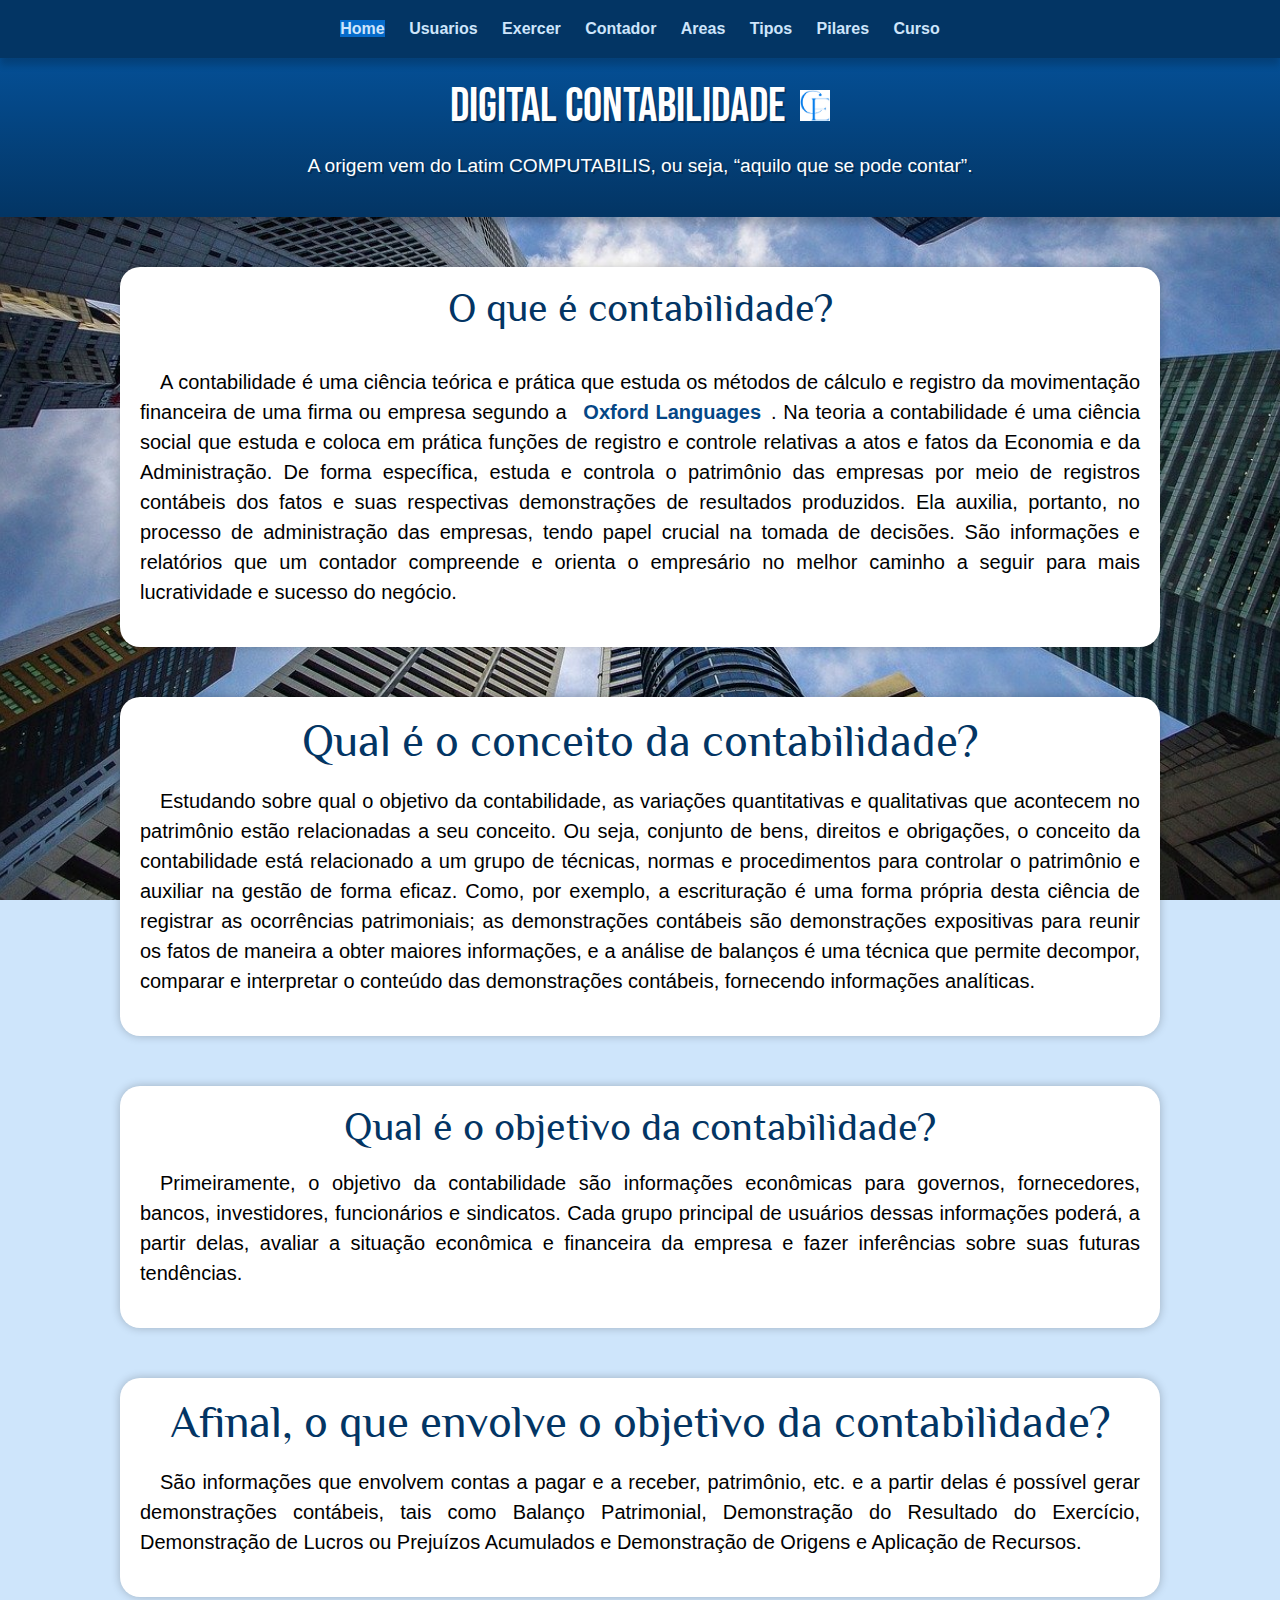
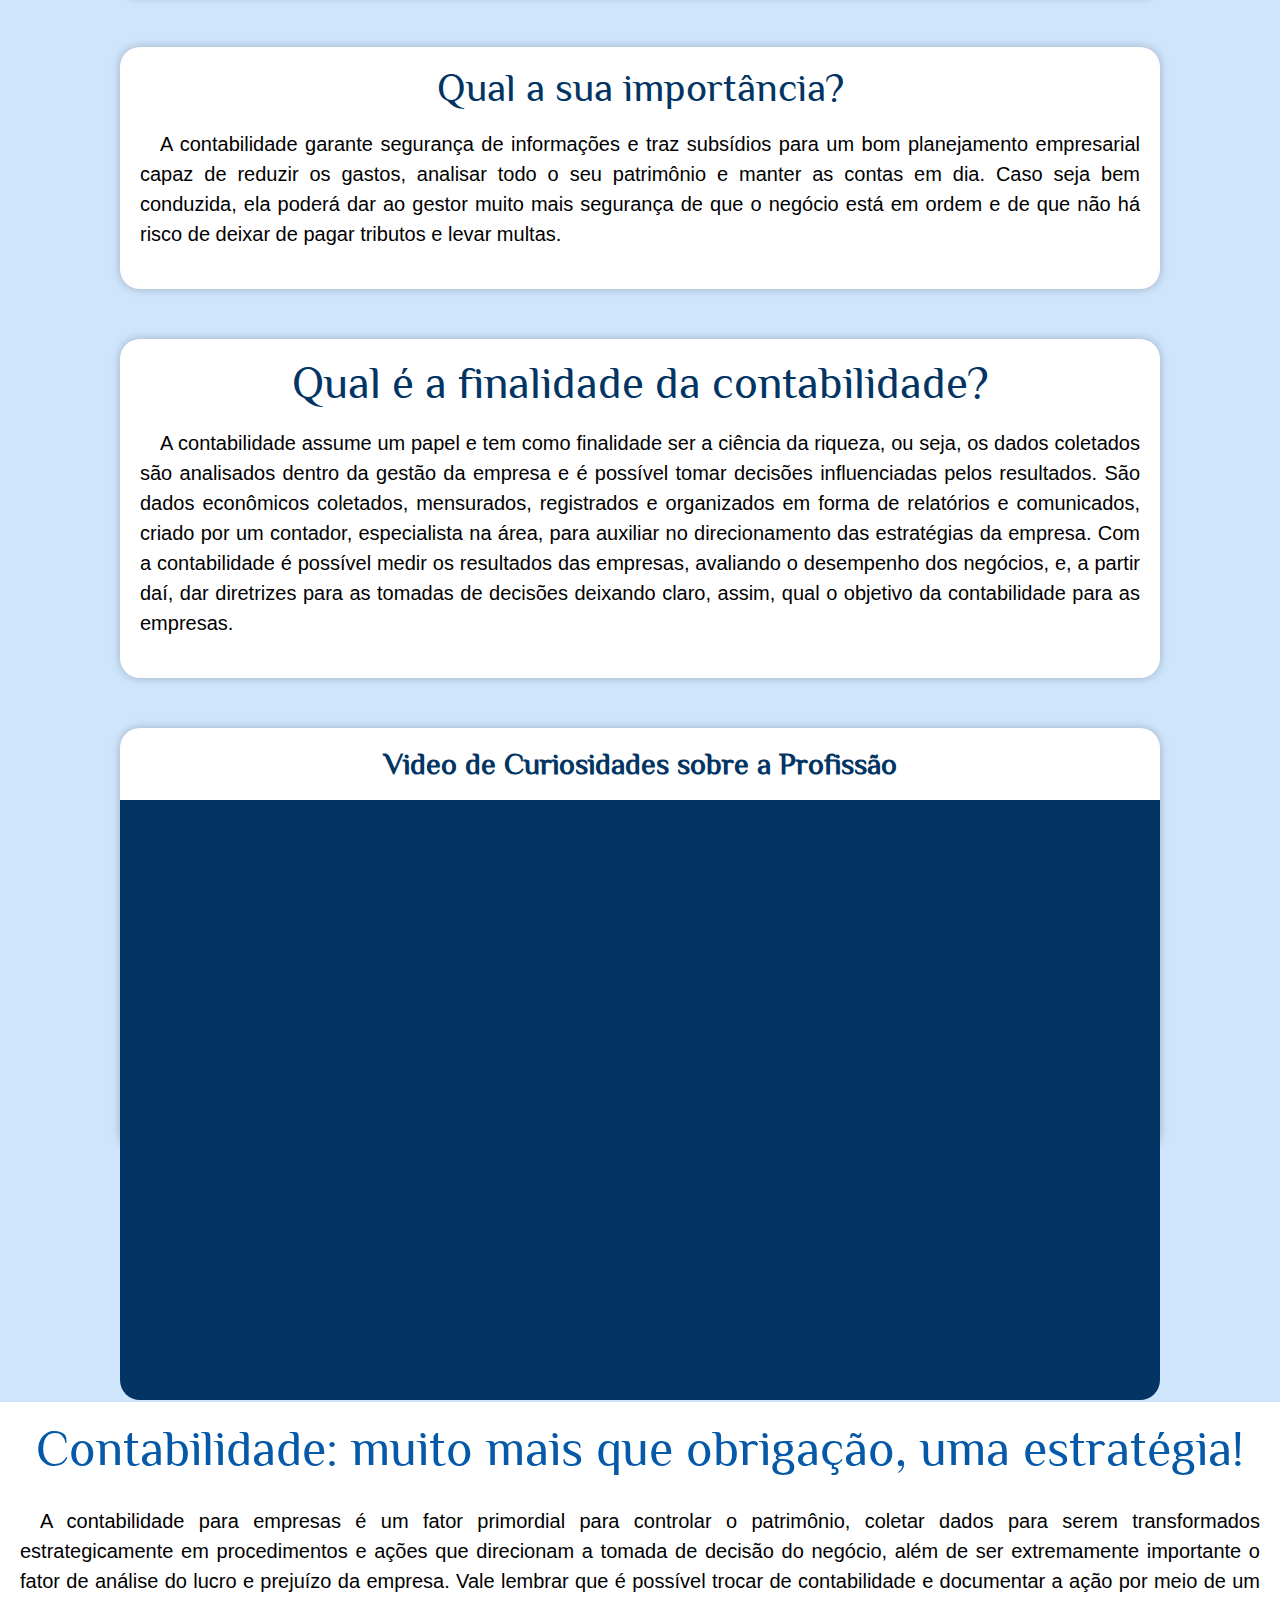
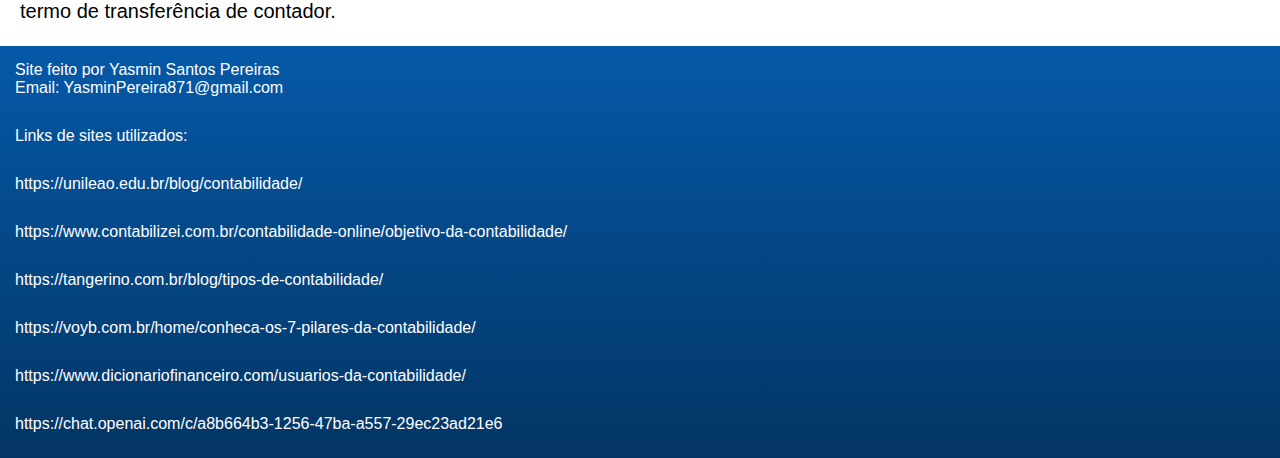
==== commit 53de99ff: "novo3" ====
--- a/index.html
+++ b/index.html
@@ -37,13 +37,6 @@
                     Na teoria a contabilidade é uma ciência social que estuda e coloca em prática funções de registro e controle relativas a atos e fatos da Economia e da Administração. De forma específica, estuda e controla o patrimônio das empresas por meio de registros contábeis dos fatos e suas respectivas demonstrações de resultados produzidos.
                     Ela auxilia, portanto, no processo de administração das empresas, tendo papel crucial na tomada de decisões. São informações e relatórios que um contador compreende e orienta o empresário no melhor caminho a seguir para mais lucratividade e sucesso do negócio.
                 </p>
-
-                <picture>
-                    <source media="(max-width: 600px)" srcset="imagem/cont1.jpeg">
-                    <img class="espaco" src="imagem/cont1.jpg" alt="" width="100%">
-                    <source media="(max-width: 600px)" srcset="imagem/cont2.jpeg">
-                    <img src="imagem/cont2.jpg" alt="" width="100%">
-                </picture>
                 
             </nav>
 
@@ -88,13 +81,17 @@
 
             <nav class="meio">
 
+                
                 <h2>Video de Curiosidades sobre a Profissão</h2>
+
+            
 
                 <div class="video">
                     <iframe width="560" height="315" src="https://www.youtube.com/embed/IDtHEjSUUxo?si=JnwZMe38qAuqkxtZ" title="YouTube video player" frameborder="0" allow="accelerometer; autoplay; clipboard-write; encrypted-media; gyroscope; picture-in-picture; web-share" referrerpolicy="strict-origin-when-cross-origin" allowfullscreen></iframe>
                 </div>
+            
             </nav>
-            
+
             <nav class="normal">
                 <h2>Contabilidade: muito mais que obrigação, uma estratégia!</h2>
                 
@@ -112,12 +109,12 @@
         
         <ul>
             <p>Links de sites utilizados:</p>
-            <li><a href="https://unileao.edu.br/blog/contabilidade/" target="_blank">https://unileao.edu.br/blog/contabilidade/</a></li>
-            <li><a href="https://www.contabilizei.com.br/contabilidade-online/objetivo-da-contabilidade/" target="_blank">https://www.contabilizei.com.br/contabilidade-online/objetivo-da-contabilidade/</a></li>
-            <li><a href="https://tangerino.com.br/blog/tipos-de-contabilidade/" target="_blank">https://tangerino.com.br/blog/tipos-de-contabilidade/</a></li>
-            <li><a href="https://voyb.com.br/home/conheca-os-7-pilares-da-contabilidade/" target="_blank">https://voyb.com.br/home/conheca-os-7-pilares-da-contabilidade/</a></li>
-            <li><a href="https://www.dicionariofinanceiro.com/usuarios-da-contabilidade/" target="_blank">https://www.dicionariofinanceiro.com/usuarios-da-contabilidade/</a></li>
-            <li><a href="https://chat.openai.com/c/a8b664b3-1256-47ba-a557-29ec23ad21e6" target="_blank">https://chat.openai.com/c/a8b664b3-1256-47ba-a557-29ec23ad21e6</a></li>
+            <p><a href="https://unileao.edu.br/blog/contabilidade/" target="_blank">https://unileao.edu.br/blog/contabilidade/</a></p>
+            <p><a href="https://www.contabilizei.com.br/contabilidade-online/objetivo-da-contabilidade/" target="_blank">https://www.contabilizei.com.br/contabilidade-online/objetivo-da-contabilidade/</a></p>
+            <p><a href="https://tangerino.com.br/blog/tipos-de-contabilidade/" target="_blank">https://tangerino.com.br/blog/tipos-de-contabilidade/</a></p>
+            <p><a href="https://voyb.com.br/home/conheca-os-7-pilares-da-contabilidade/" target="_blank">https://voyb.com.br/home/conheca-os-7-pilares-da-contabilidade/</a></p>
+            <p><a href="https://www.dicionariofinanceiro.com/usuarios-da-contabilidade/" target="_blank">https://www.dicionariofinanceiro.com/usuarios-da-contabilidade/</a></p>
+            <p><a href="https://chat.openai.com/c/a8b664b3-1256-47ba-a557-29ec23ad21e6" target="_blank">https://chat.openai.com/c/a8b664b3-1256-47ba-a557-29ec23ad21e6</a></p>
         </ul>
     </footer>
 </body>
--- a/style.css
+++ b/style.css
@@ -123,7 +123,7 @@
     margin-bottom: 50px;
     padding: 20px;
     box-shadow: 0px 0px 10px rgba(0, 0, 0, 0.233);
-    border-radius: 0px 20px 20px 0px;
+    border-radius: 20px 20px 20px 20px;
 }
 
 .esquerda h2{
@@ -143,11 +143,6 @@
     padding: 20px 0px;
 }
 
-main img {
-    width: 400px;
-    height: 300px;
-}
-
 .espaco {
     padding-left: 100px;
 }
@@ -161,7 +156,7 @@
     margin-bottom: 50px;
     padding: 20px;
     box-shadow: 0px 0px 10px rgba(0, 0, 0, 0.233);
-    border-radius: 0px 20px 20px 0px;
+    border-radius: 20px 20px 20px 20px;
 }
 
 .direita h2{
@@ -185,9 +180,8 @@
     background-color: white;
     min-width: 300px;
     max-width: 1000px;
-    height: 490px;
-    width: 800px;
-    margin: auto;    
+    height: 30vw;
+    margin: auto;
     margin-bottom: 100px;
     box-shadow: 0px 0px 10px rgba(0, 0, 0, 0.233);
     border-radius: 20px 20px 20px 20px;
@@ -228,6 +222,10 @@
     display: grid;
 }
 
+.normal {
+    margin-top: 250px;
+}
+
 .normal p {
     padding-top: 30px;
 }
@@ -238,6 +236,7 @@
 
 .normal h2 {
     color: var(--cor3);
+    text-align: center;
     font-family: var(--font-titulo);
     font-weight: normal;
     font-size: 50px;
@@ -253,7 +252,6 @@
 footer {
     background-image: linear-gradient(to bottom, var(--cor3), var(--cor5));
     color: white;
-    font-size: 20px;
     text-align: justify;
     padding: 5px;
 }
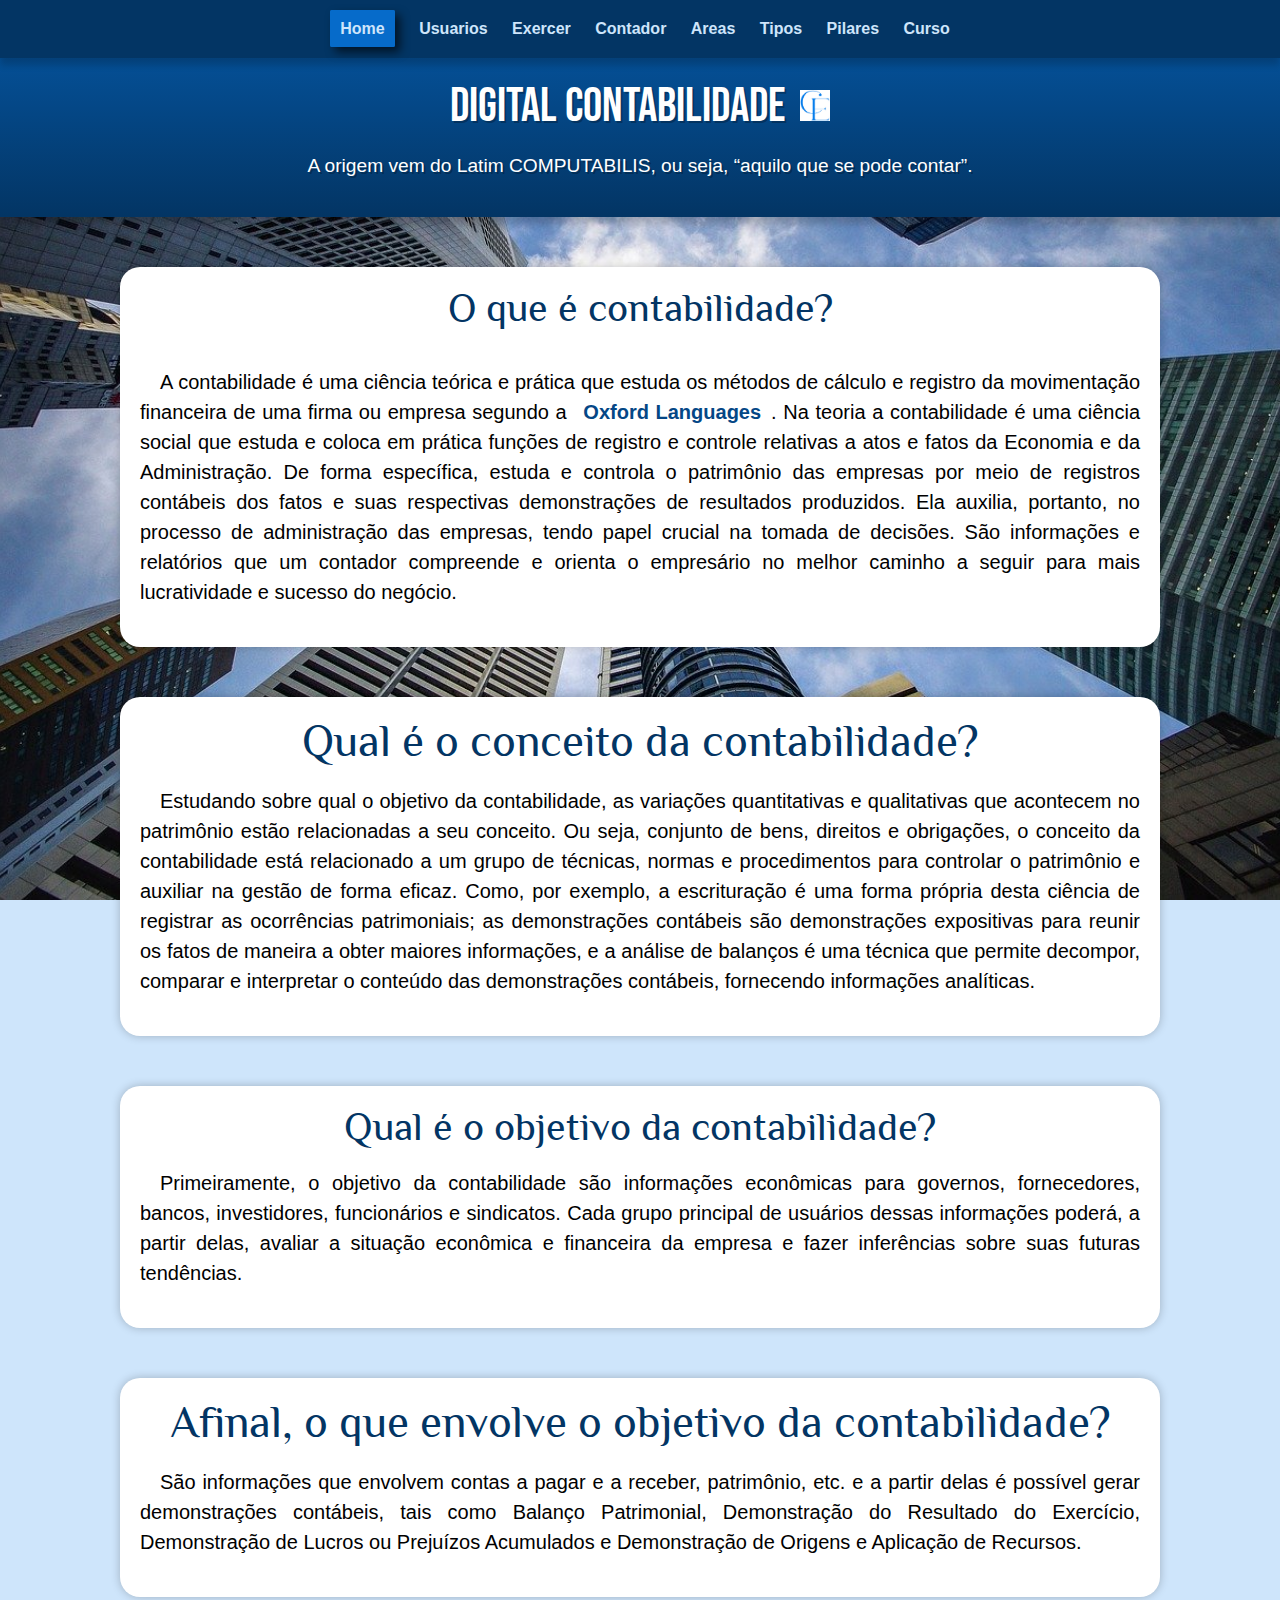
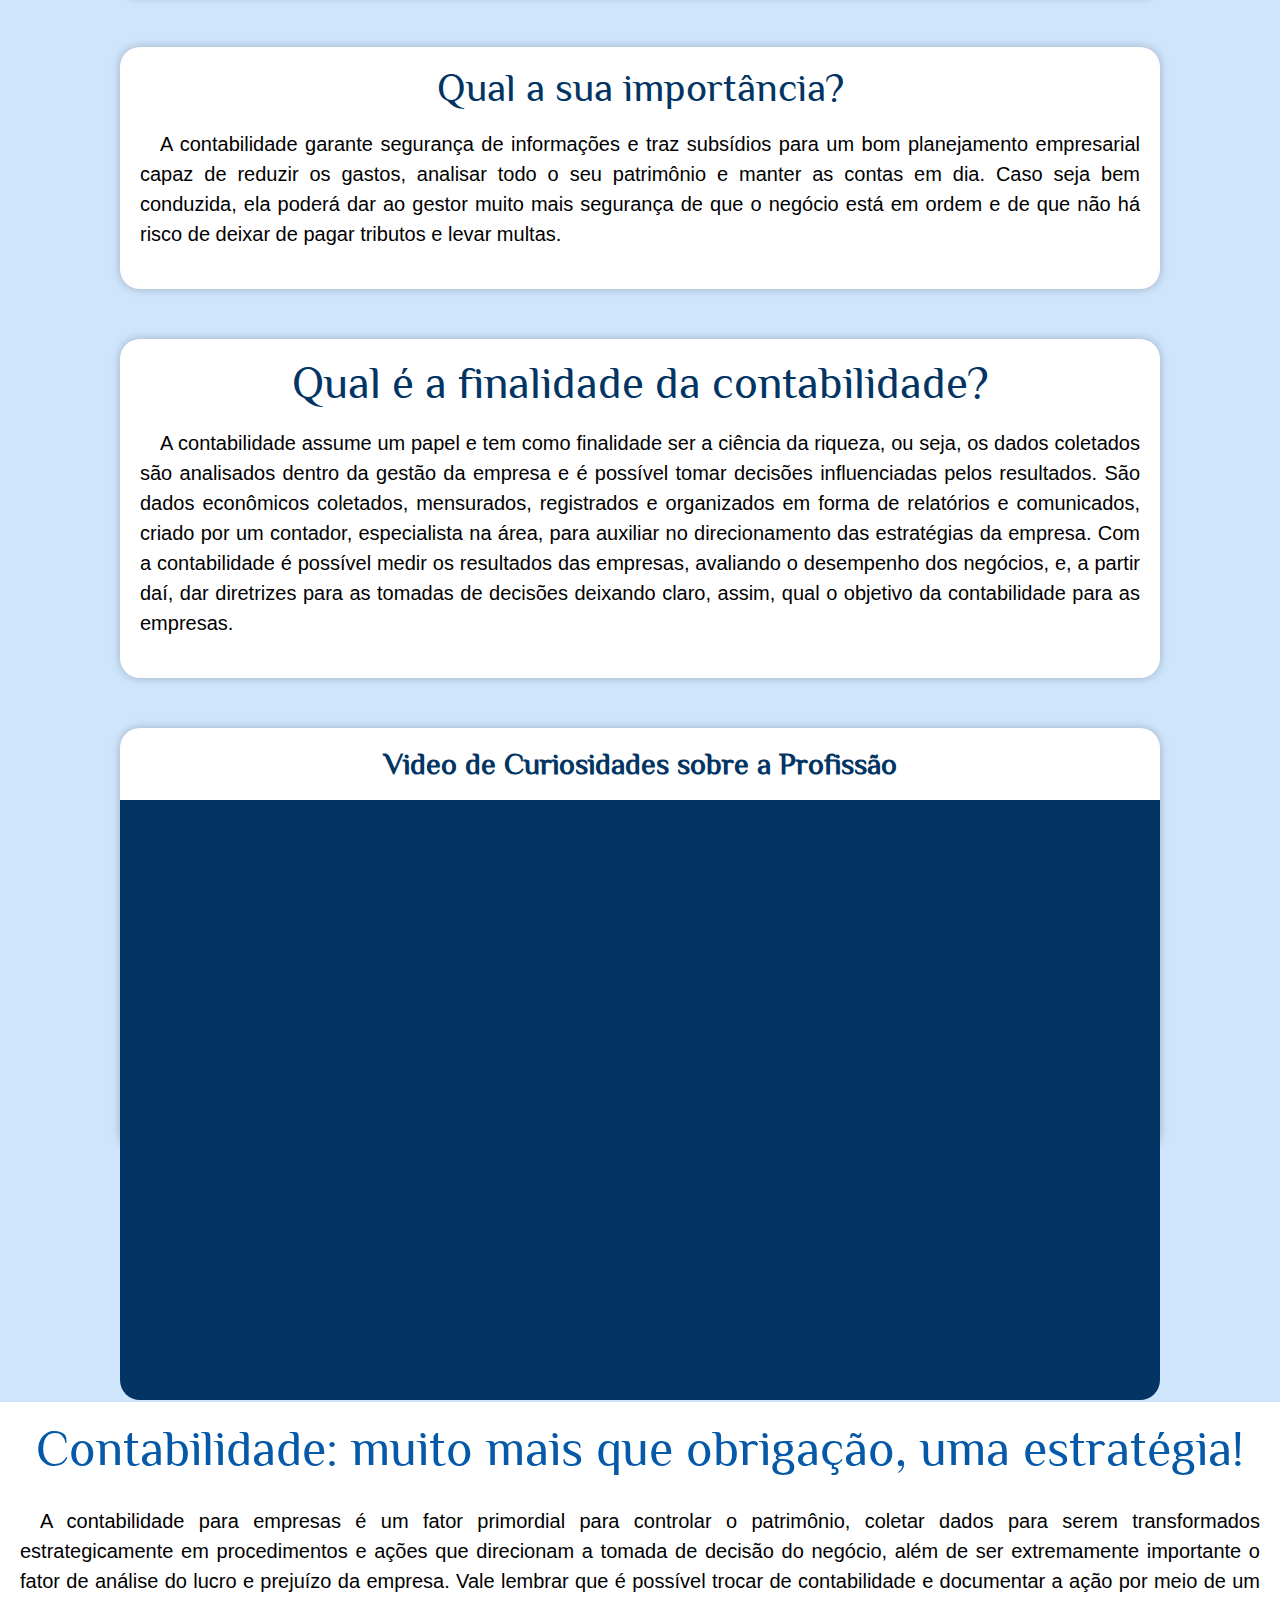
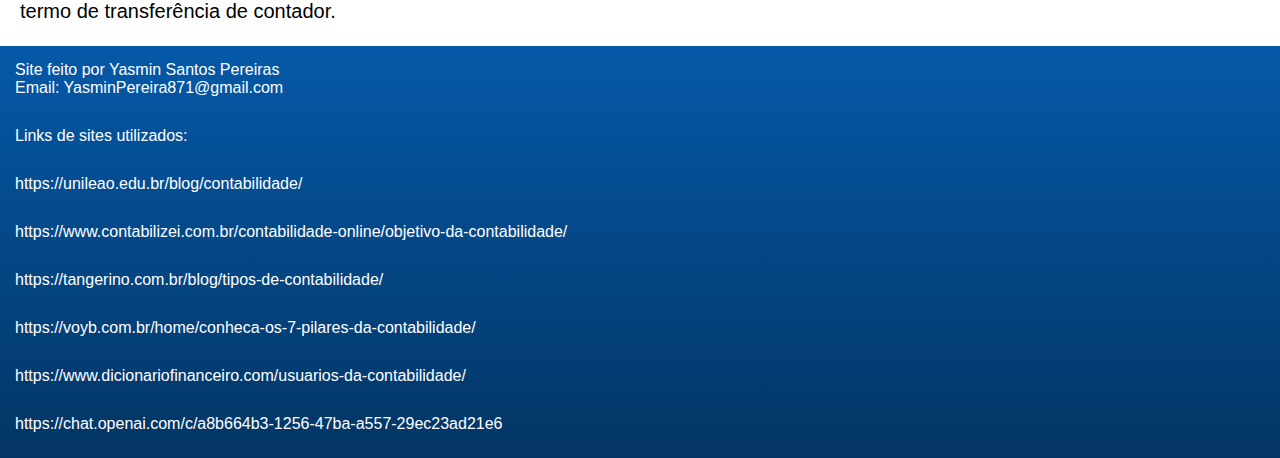
==== commit 58d535f6: "botao" ====
--- a/index.html
+++ b/index.html
@@ -9,7 +9,7 @@
 </head>
 <body>
     <header>
-        <nav>
+        <nav id="botoes">
             <a href="index.html"><span>Home</span></a>
             <a href="usuarios.html">Usuarios</a>
             <a href="exercer.html">Exercer</a>
--- a/style.css
+++ b/style.css
@@ -31,8 +31,8 @@
     background: var(--cor0) url('imagem/wallpaper002.jpg') center center no-repeat fixed;
     background-size: cover;
     height: 97vh;
-}
-
+    min-height: 100%;
+}
 
 nav {
     background-color: var(--cor5);
@@ -42,7 +42,12 @@
 }
 
 span {
+    border: 10px solid var(--cor2);
     background-color: var(--cor2);
+    border-radius: 2px;
+    transform: translate(-3px, -3px);
+    box-shadow: 5px 5px 10px rgba(0, 0, 0, 0.625);
+    transition: transform 0.5s, border 1s;
 }
 
 nav a {
@@ -230,10 +235,6 @@
     padding-top: 30px;
 }
 
-.normal nav h2 {
-    text-align: center;
-}
-
 .normal h2 {
     color: var(--cor3);
     text-align: center;
@@ -275,9 +276,6 @@
 
 .caixa {
     background-color: white;
-    min-width: 300px;
-    max-width: 1000px;
-    margin: auto;
     margin-top: 50px;
     margin-bottom: 30px;
     box-shadow: 0px 0px 10px rgba(0, 0, 0, 0.233);
@@ -285,8 +283,14 @@
     display: grid;
 }
 
+.coluna {
+    
+    columns: 2;
+}
+
 .caixa  h2 {
     color: var(--cor3);
+    text-align: center;
 }
 
 .caixa h3 {
@@ -295,8 +299,10 @@
 }
 
 .caixa p {
+    padding-top: 20px;
     font-family: var(--font-padrao);
     margin: 10px;
+    font-size: 25px;
 }
 
 ol {
@@ -317,10 +323,19 @@
     font-size: 25px;
 }
 
+.tipo {
+    padding-top: 50px;
+    columns: 2;
+}
+
 .tipo li {
     font-family: var(--font-titulo);
     font-size: 25px;
     padding-top: 50px;
+}
+
+.pilar {
+    columns: 2;
 }
 
 .pilar li {
@@ -334,13 +349,21 @@
     padding-bottom: 40px;
 }
 
+.cursoul {
+    padding-left: 60px;
+}
+
+.curso1 {
+    columns: 2;
+}
+
 .curso li {
     padding: 30px 0px 0px 0px;
     font-family: var(--font-padrao);
 }
 
-.olcurso{
-    padding: 20px 30px;
+.exercer {
+    columns: 2;
 }
 
 .exercer p {
@@ -350,4 +373,44 @@
 .exercer li {
     font-size: 25px;
     font-family: var(--font-titulo)
+}
+
+/* Tabela - Usuario */
+
+table {
+    border-collapse: collapse;
+    margin: auto;
+}
+
+caption {
+    font-size: 1em;
+    font-style: italic;
+    padding: 10px;
+}
+
+thead {
+    background-color: rgb(77, 77, 77);
+    color: white;
+}
+
+th, td {
+    border: 1px solid black;
+    padding: 10px;
+}
+
+#container {
+    overflow-x: auto;
+}
+
+.centro {
+    text-align: center;
+}
+
+/* Botões */
+
+#botoes a:hover {
+    border: 2px solid rgba(255, 255, 255, 0.636);
+    transform: translate(-3px, -3px);
+    box-shadow: 5px 5px 10px rgba(0, 0, 0, 0.625);
+    transition: transform 0.5s, border 1s;
 }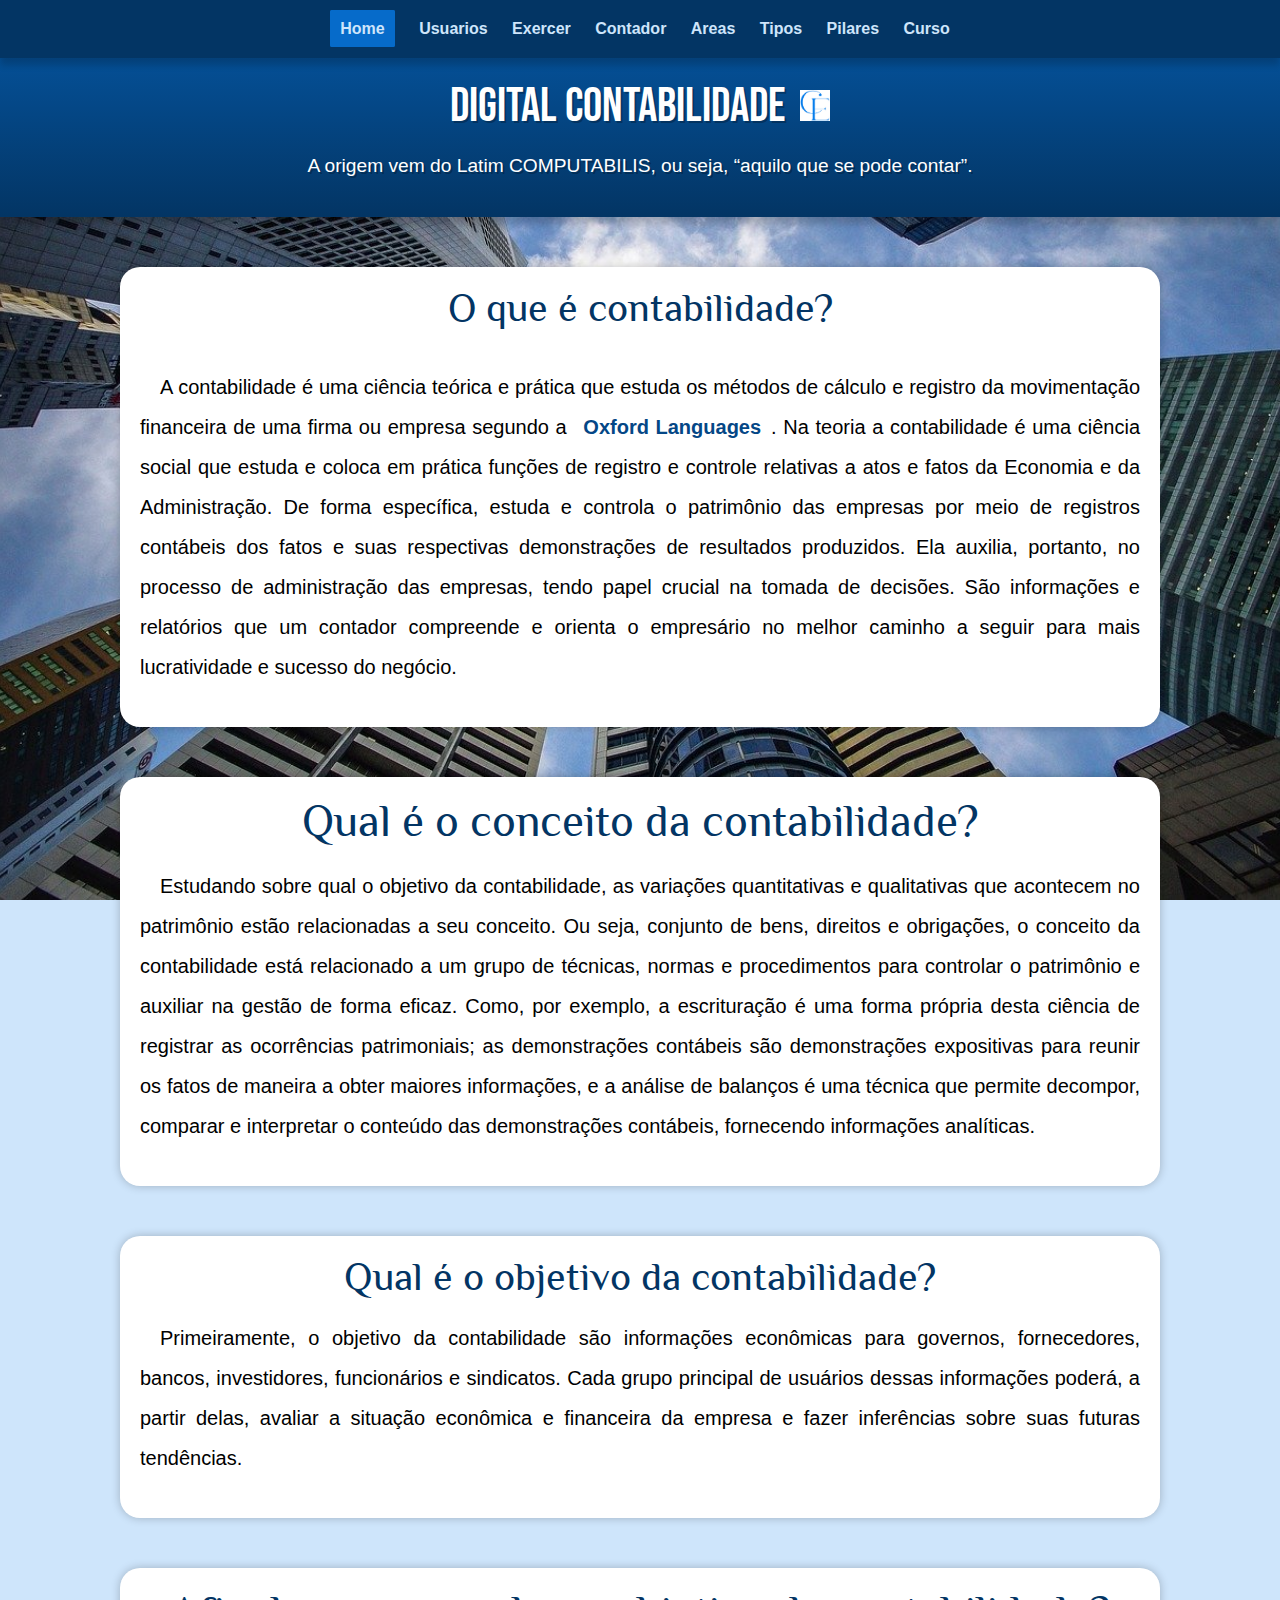
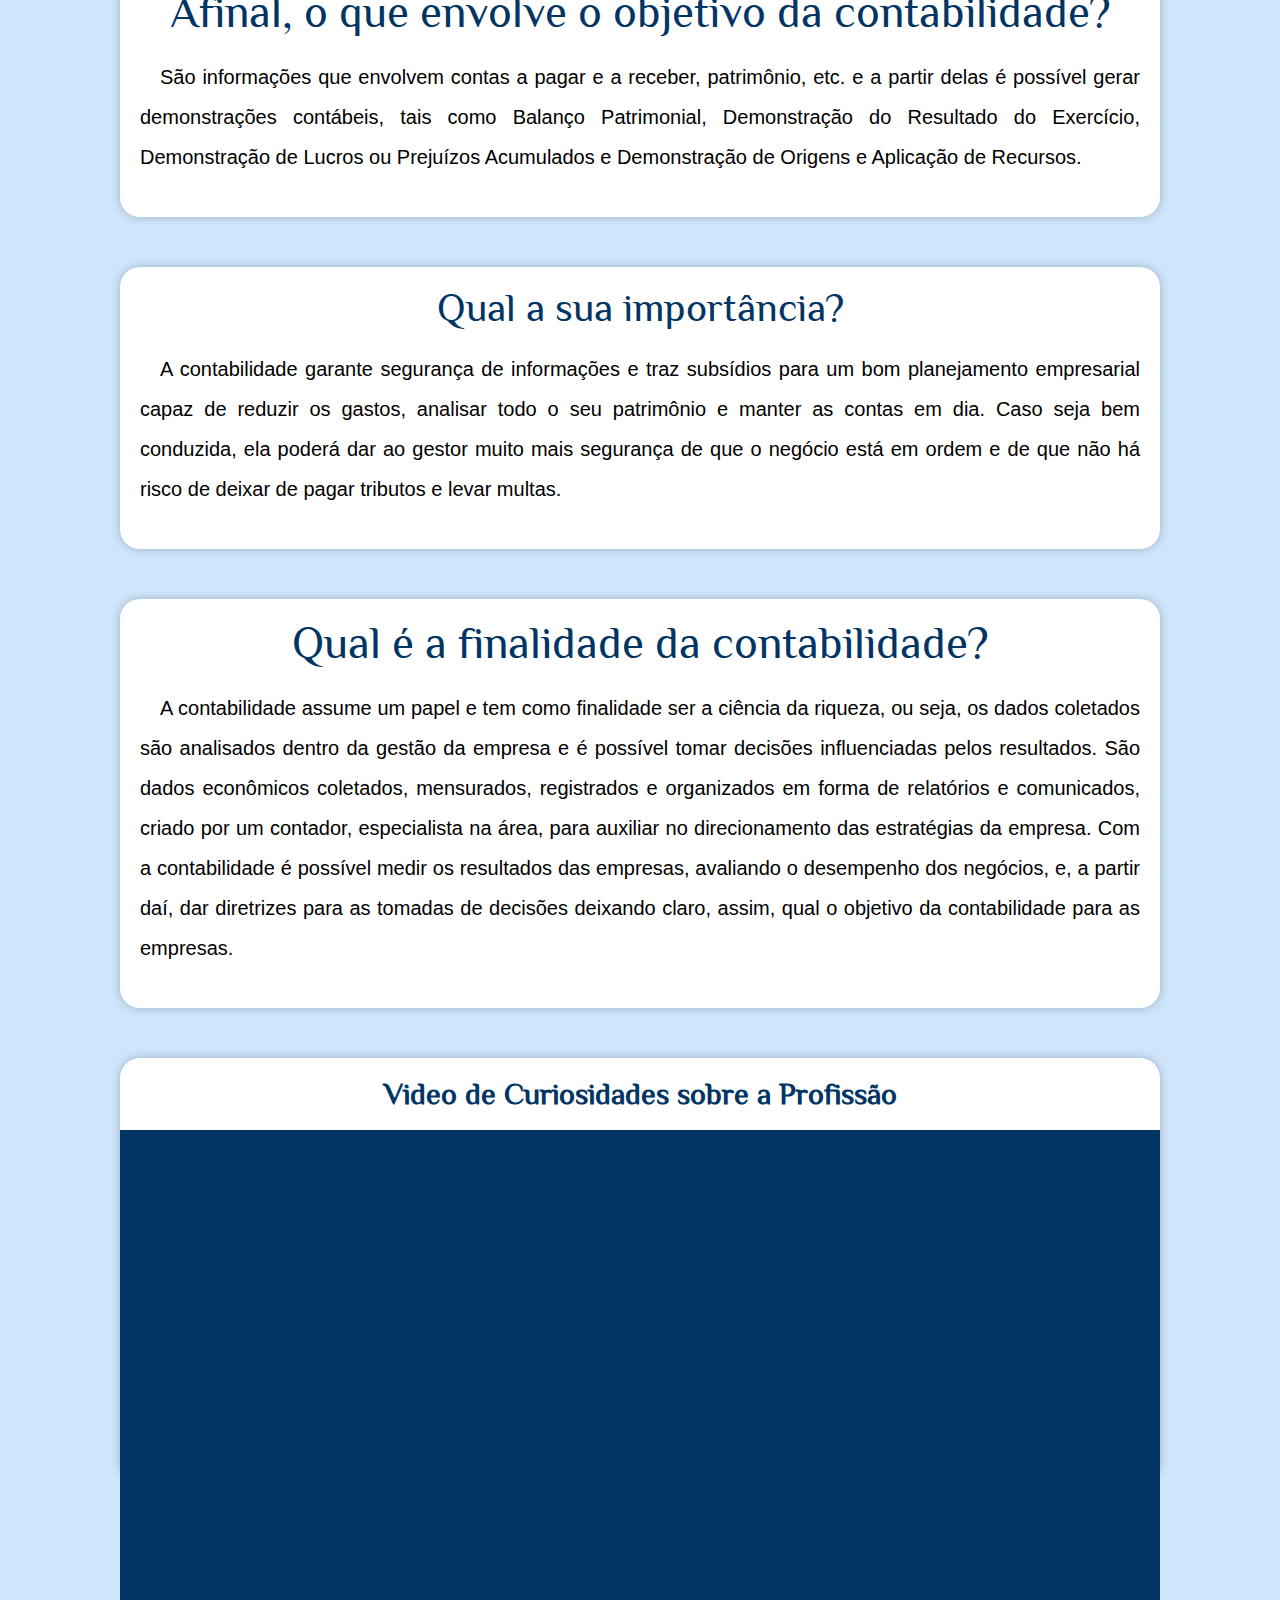
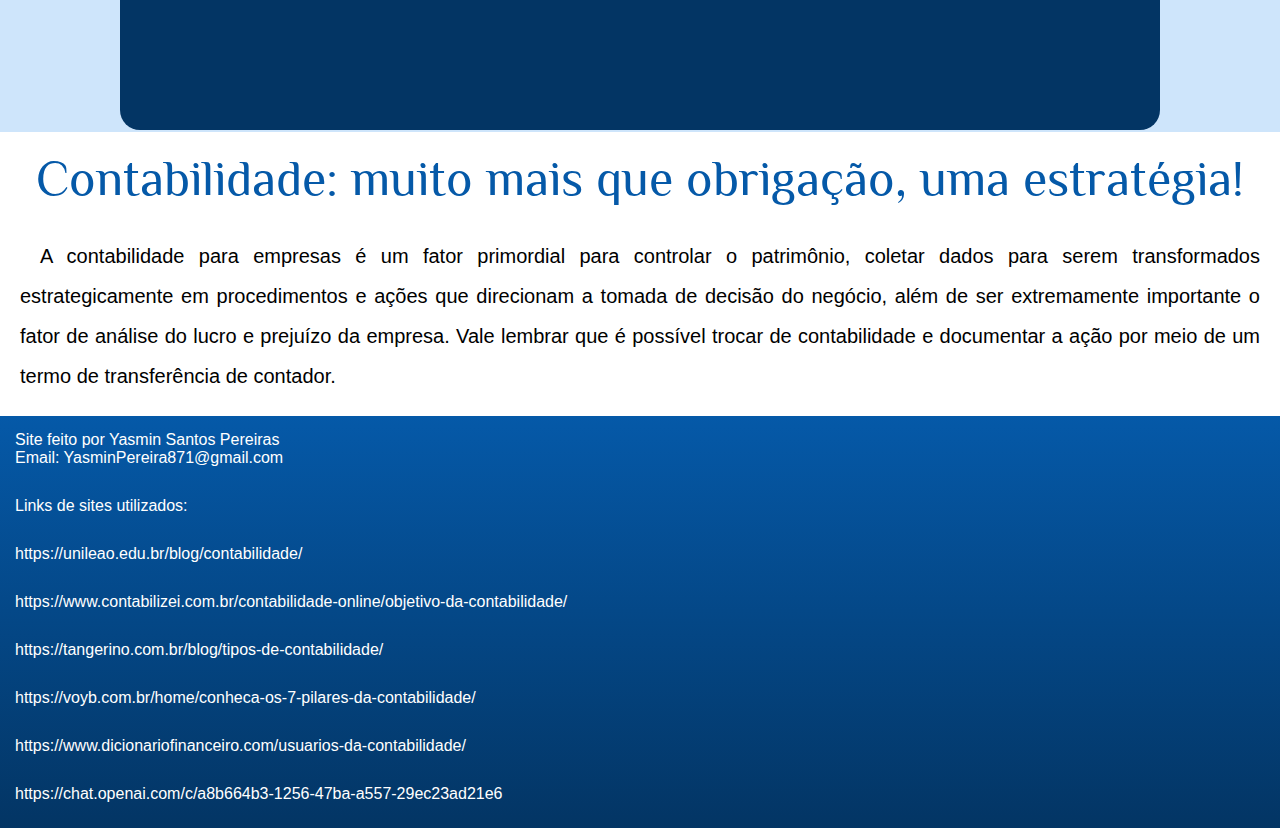
==== commit 1b34bb57: "Update index.html" ====
--- a/index.html
+++ b/index.html
@@ -9,7 +9,7 @@
 </head>
 <body>
     <header>
-        <nav id="botoes">
+        <nav>
             <a href="index.html"><span>Home</span></a>
             <a href="usuarios.html">Usuarios</a>
             <a href="exercer.html">Exercer</a>
--- a/style.css
+++ b/style.css
@@ -46,7 +46,6 @@
     background-color: var(--cor2);
     border-radius: 2px;
     transform: translate(-3px, -3px);
-    box-shadow: 5px 5px 10px rgba(0, 0, 0, 0.625);
     transition: transform 0.5s, border 1s;
 }
 
@@ -59,12 +58,14 @@
     transition-duration: 0.5s;
 }
 
-
 nav a:hover {
     background-color: var(--cor2);
     color: var(--cor5);
     width: auto;
     text-align: left;
+    transform: translate(-3px, -3px);
+    box-shadow: 5px 5px 10px rgba(0, 0, 0, 0.625);
+    transition: transform 0.5s, border 1s;
 }
 
 main a {
@@ -144,7 +145,7 @@
     font-size: 20px;
     text-align: justify;
     text-indent: 20px;
-    line-height: 30px;
+    line-height: 40px;
     padding: 20px 0px;
 }
 
@@ -177,7 +178,7 @@
     font-size: 20px;
     text-align: justify;
     text-indent: 20px;
-    line-height: 30px;
+    line-height: 40px;
     padding: 20px 0px;
 }
 
@@ -231,10 +232,6 @@
     margin-top: 250px;
 }
 
-.normal p {
-    padding-top: 30px;
-}
-
 .normal h2 {
     color: var(--cor3);
     text-align: center;
@@ -244,8 +241,10 @@
 }
 
 .normal p {
+    
+    padding-top: 30px;    
     text-indent: 20px;
-    line-height: 30px;
+    line-height: 40px;
     font-size: 20px;
     text-align: justify;
 }
@@ -276,11 +275,14 @@
 
 .caixa {
     background-color: white;
+    min-width: 300px;
+    max-width: 1000px;
+    margin: auto;
     margin-top: 50px;
-    margin-bottom: 30px;
+    margin-bottom: 50px;
+    padding: 20px;
     box-shadow: 0px 0px 10px rgba(0, 0, 0, 0.233);
-    border-radius: 0px 20px 0px 20px;
-    display: grid;
+    border-radius: 20px 20px 20px 20px;
 }
 
 .coluna {
@@ -291,18 +293,22 @@
 .caixa  h2 {
     color: var(--cor3);
     text-align: center;
+    font-size: 35px;
+    font-family: var(--font-titulo);
 }
 
 .caixa h3 {
     color: var(--cor2);
-    padding-top: 20px;
+    padding-top: 22px;
 }
 
 .caixa p {
     padding-top: 20px;
     font-family: var(--font-padrao);
     margin: 10px;
-    font-size: 25px;
+    font-size: 20px;
+    text-indent: 20px;
+    line-height: 40px;
 }
 
 ol {
@@ -325,17 +331,12 @@
 
 .tipo {
     padding-top: 50px;
-    columns: 2;
 }
 
 .tipo li {
     font-family: var(--font-titulo);
     font-size: 25px;
     padding-top: 50px;
-}
-
-.pilar {
-    columns: 2;
 }
 
 .pilar li {
@@ -404,13 +405,4 @@
 
 .centro {
     text-align: center;
-}
-
-/* Botões */
-
-#botoes a:hover {
-    border: 2px solid rgba(255, 255, 255, 0.636);
-    transform: translate(-3px, -3px);
-    box-shadow: 5px 5px 10px rgba(0, 0, 0, 0.625);
-    transition: transform 0.5s, border 1s;
 }